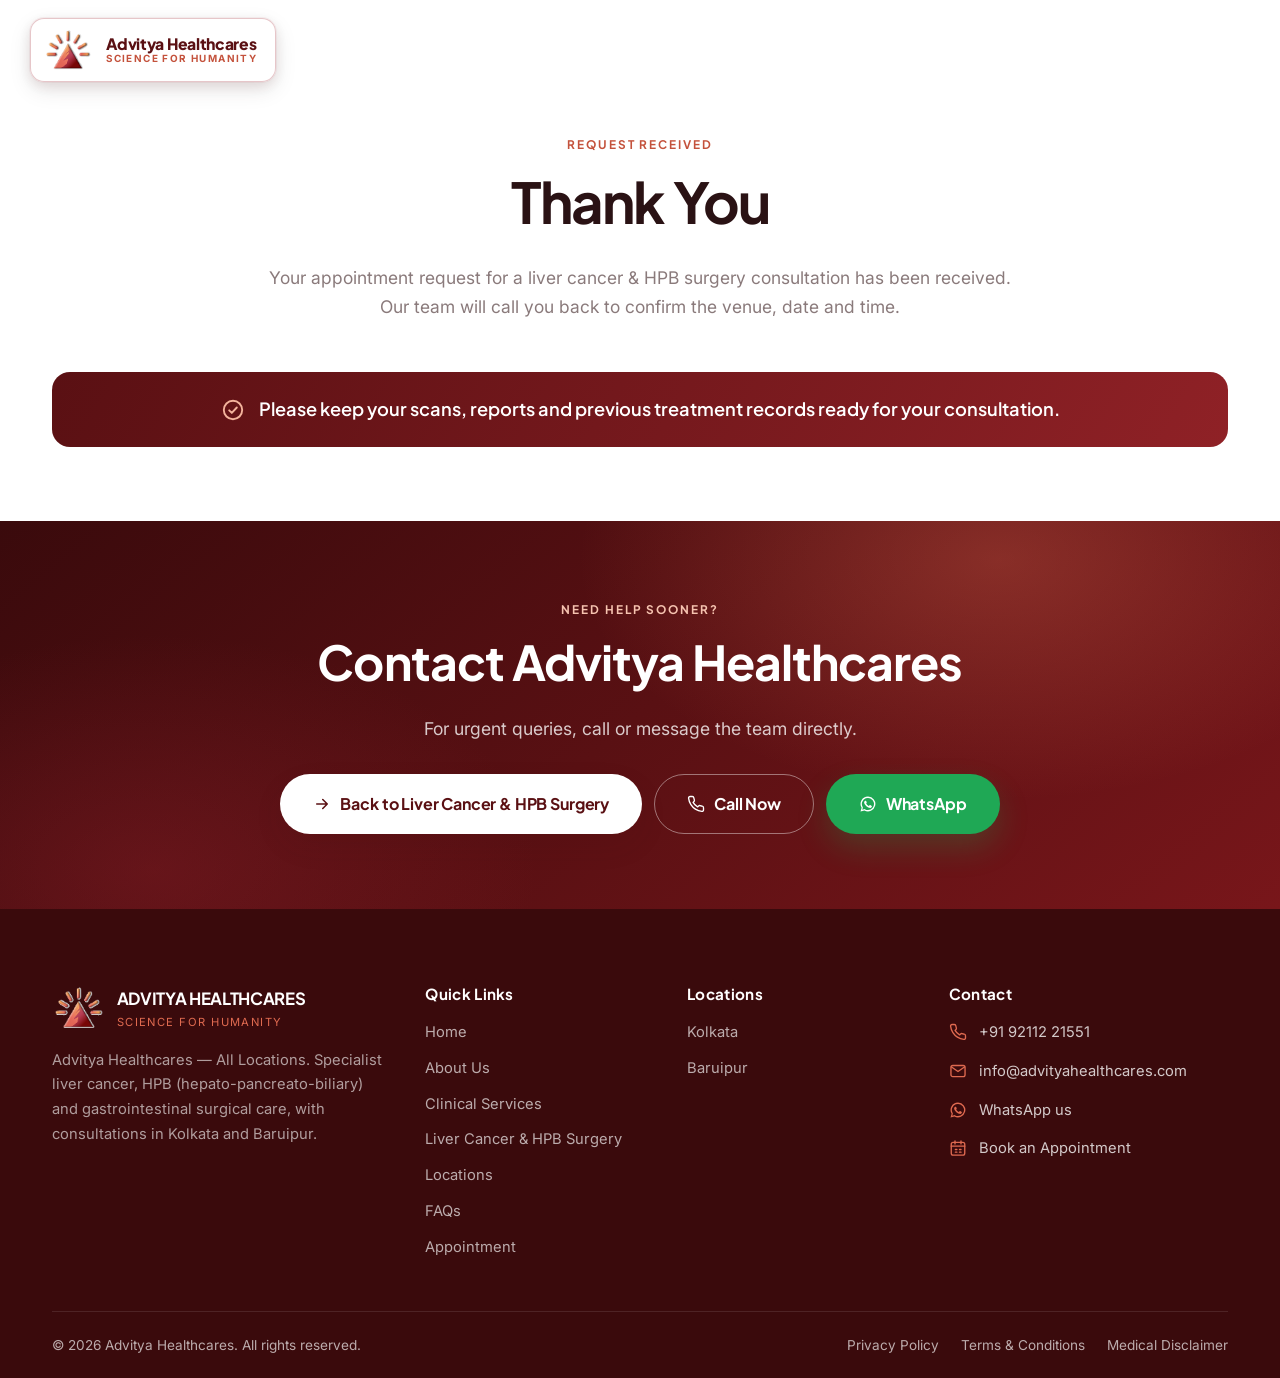
==== thank-you.html @ e909a26a "first commit" ====
<!DOCTYPE html>
<html lang="en">
<head>
<meta charset="utf-8">
<meta name="viewport" content="width=device-width, initial-scale=1, viewport-fit=cover">
<title>Thank You | Liver Cancer &amp; HPB Surgery | Advitya Healthcares</title>
<meta name="description" content="Your appointment request for liver cancer and HPB surgery consultation at Advitya Healthcares has been received. Our team will call back to confirm the venue and time.">
<meta name="robots" content="noindex, follow">
<meta name="theme-color" content="#5A1013">
<link rel="icon" href="images/advitya_logo_nav.png" type="image/png">

<link rel="preconnect" href="https://fonts.googleapis.com">
<link rel="preconnect" href="https://fonts.gstatic.com" crossorigin>
<link href="https://fonts.googleapis.com/css2?family=Inter:wght@400;500;600;700&family=Plus+Jakarta+Sans:wght@600;700;800&display=swap" rel="stylesheet">
<link rel="stylesheet" href="css/style.css">
<script>document.documentElement.className+=" js";</script>
</head>

<body id="top">

<!-- ============ SVG icon sprite ============ -->
<svg width="0" height="0" style="position:absolute" aria-hidden="true" focusable="false">
  <defs>
    <symbol id="i-phone" viewBox="0 0 24 24" fill="none" stroke="currentColor" stroke-width="1.8" stroke-linecap="round" stroke-linejoin="round"><path d="M22 16.9v3a2 2 0 0 1-2.2 2 19.8 19.8 0 0 1-8.6-3.1 19.5 19.5 0 0 1-6-6A19.8 19.8 0 0 1 2.1 4.2 2 2 0 0 1 4.1 2h3a2 2 0 0 1 2 1.7c.1 1 .4 1.9.7 2.8a2 2 0 0 1-.5 2.1L8.1 9.9a16 16 0 0 0 6 6l1.3-1.2a2 2 0 0 1 2.1-.5c.9.3 1.8.6 2.8.7a2 2 0 0 1 1.7 2Z"/></symbol>
    <symbol id="i-calendar" viewBox="0 0 24 24" fill="none" stroke="currentColor" stroke-width="1.8" stroke-linecap="round" stroke-linejoin="round"><rect x="3" y="4.5" width="18" height="17" rx="2.5"/><path d="M3 9.5h18M8 2.5v4M16 2.5v4M8.5 14h2M14 14h2M8.5 17.5h2M14 17.5h2"/></symbol>
    <symbol id="i-wa" viewBox="0 0 24 24" fill="currentColor"><path d="M12 2a9.9 9.9 0 0 0-8.5 15L2 22l5.2-1.4A9.9 9.9 0 1 0 12 2Zm0 18.1a8.1 8.1 0 0 1-4.2-1.2l-.3-.2-3.1.8.8-3-.2-.3A8.1 8.1 0 1 1 12 20.1Zm4.6-5.9c-.3-.1-1.5-.8-1.7-.9s-.4-.1-.6.1-.7.9-.8 1-.3.2-.5.1a6.6 6.6 0 0 1-3.3-2.9c-.2-.4.2-.4.6-1.2a.5.5 0 0 0 0-.5c0-.1-.6-1.4-.8-1.9s-.4-.4-.6-.4h-.5a1 1 0 0 0-.7.3 2.9 2.9 0 0 0-.9 2.2 5.1 5.1 0 0 0 1.1 2.7 11.5 11.5 0 0 0 4.4 3.9c1.6.6 2.2.7 3 .6a2.6 2.6 0 0 0 1.7-1.2 2.1 2.1 0 0 0 .1-1.2c0-.1-.2-.2-.5-.3Z"/></symbol>
    <symbol id="i-check" viewBox="0 0 24 24" fill="none" stroke="currentColor" stroke-width="1.9" stroke-linecap="round" stroke-linejoin="round"><circle cx="12" cy="12" r="9.2"/><path d="m8.2 12.3 2.6 2.6 5-5.4"/></symbol>
    <symbol id="i-mail" viewBox="0 0 24 24" fill="none" stroke="currentColor" stroke-width="1.8" stroke-linecap="round" stroke-linejoin="round"><rect x="2.6" y="4.6" width="18.8" height="14.8" rx="2.5"/><path d="m3.4 6.6 8.6 6 8.6-6"/></symbol>
    <symbol id="i-chevron" viewBox="0 0 24 24" fill="none" stroke="currentColor" stroke-width="2.2" stroke-linecap="round" stroke-linejoin="round"><path d="m6 9.5 6 6 6-6"/></symbol>
    <symbol id="i-arrow" viewBox="0 0 24 24" fill="none" stroke="currentColor" stroke-width="2.1" stroke-linecap="round" stroke-linejoin="round"><path d="M5 12h14M13 6l6 6-6 6"/></symbol>
    <symbol id="i-menu" viewBox="0 0 24 24" fill="none" stroke="currentColor" stroke-width="2" stroke-linecap="round" stroke-linejoin="round"><path d="M4 7h16M4 12h16M4 17h16"/></symbol>
    <symbol id="i-close" viewBox="0 0 24 24" fill="none" stroke="currentColor" stroke-width="2.2" stroke-linecap="round" stroke-linejoin="round"><path d="m6 6 12 12M18 6 6 18"/></symbol>
    <symbol id="i-liver-sm" viewBox="0 0 24 24" fill="none" stroke="currentColor" stroke-width="1.7" stroke-linecap="round" stroke-linejoin="round"><path d="M3.5 10.2c0-3 2.4-5.2 6-5.2h7.4c2.2 0 3.6 1.3 3.6 3s-1.3 3-3.3 3.8l-3.6 1.5c-2.4 1-3.4 3.6-5.9 4.4-1.6.5-3-.4-3.4-2Z"/><path d="M11 5v4.4"/><path d="M14.5 12.5c1.3.9 1.8 2.4 1.4 3.9"/></symbol>
    <symbol id="i-scalpel" viewBox="0 0 24 24" fill="none" stroke="currentColor" stroke-width="1.7" stroke-linecap="round" stroke-linejoin="round"><path d="M14.5 3.2 21 9.7l-8.4 2 2-8.5ZM12.6 11.7 3.4 20.9"/></symbol>
    <symbol id="i-leaf" viewBox="0 0 24 24" fill="none" stroke="currentColor" stroke-width="1.7" stroke-linecap="round" stroke-linejoin="round"><path d="M4 20c0-8 5.6-13.4 16-14-.6 10.4-6 16-14 16Z"/><path d="M4.5 19.5 12 12"/></symbol>
  </defs>
</svg>

<a class="sr-only" href="#main">Skip to main content</a>

<a class="brandmark" id="brandmark" href="index.html" aria-label="Advitya Healthcares - Liver Cancer &amp; HPB Surgery">
  <img src="images/advitya_logo_mark.png" alt="Advitya Healthcares logo" width="147" height="126">
  <span class="brandmark__text"><b>Advitya Healthcares</b><small>Science for Humanity</small></span>
</a>

<div class="mtools" id="mtools">
  <button class="burger" type="button" id="burger" aria-label="Open menu" aria-expanded="false" aria-controls="drawer">
    <svg><use href="#i-menu"/></svg>
  </button>
</div>

<div class="scrim" id="scrim" hidden></div>

<aside class="drawer" id="drawer" aria-label="Menu" aria-hidden="true">
  <div class="drawer__head">
    <b>Liver Cancer &amp; HPB Surgery</b>
    <button class="drawer__close" type="button" id="drawer-close" aria-label="Close menu"><svg><use href="#i-close"/></svg></button>
  </div>

  <nav class="drawer__links" aria-label="Mobile">
    <a href="index.html#top">Overview</a>
    <a href="index.html#about">About Liver Cancer &amp; HPB Surgery</a>
    <a href="index.html#what-is-liver-cancer">What Is Liver Cancer?</a>
    <a href="index.html#symptoms">Liver Cancer Symptoms</a>

    <div class="acc">
      <button class="acc__btn" type="button" aria-expanded="false" aria-controls="acc-conditions">
        <span><svg aria-hidden="true"><use href="#i-liver-sm"/></svg>Liver Cancer</span>
        <svg class="acc__chev" aria-hidden="true"><use href="#i-chevron"/></svg>
      </button>
      <div class="acc__panel" id="acc-conditions" hidden>
        <a href="index.html#types">Types of Liver Cancer</a>
        <a href="index.html#type-hcc">Hepatocellular Carcinoma</a>
        <a href="index.html#type-icc">Intrahepatic Cholangiocarcinoma</a>
        <a href="index.html#type-metastatic">Secondary / Metastatic Liver Tumours</a>
      </div>
    </div>

    <div class="acc">
      <button class="acc__btn" type="button" aria-expanded="false" aria-controls="acc-treatments">
        <span><svg aria-hidden="true"><use href="#i-scalpel"/></svg>Treatments</span>
        <svg class="acc__chev" aria-hidden="true"><use href="#i-chevron"/></svg>
      </button>
      <div class="acc__panel" id="acc-treatments" hidden>
        <a href="index.html#treatment">Liver Cancer Treatment</a>
        <a href="index.html#surgery">Liver Surgery (Hepatectomy)</a>
        <a href="index.html#hpb">HPB Surgery</a>
      </div>
    </div>

    <div class="acc">
      <button class="acc__btn" type="button" aria-expanded="false" aria-controls="acc-recovery">
        <span><svg aria-hidden="true"><use href="#i-leaf"/></svg>Recovery &amp; Aftercare</span>
        <svg class="acc__chev" aria-hidden="true"><use href="#i-chevron"/></svg>
      </button>
      <div class="acc__panel" id="acc-recovery" hidden>
        <a href="index.html#journey">Treatment Journey</a>
        <a href="index.html#faqs">Frequently Asked Questions</a>
      </div>
    </div>

    <a href="index.html#why">Why Advitya Healthcares</a>
    <a href="index.html#locations">Locations</a>
    <a href="index.html#book">Book an Appointment</a>
  </nav>
</aside>

<main id="main">

<section class="section" aria-labelledby="thanks-title" style="padding-top:calc(var(--section-y) + 56px)">
  <div class="wrap">
    <div class="sec-head sec-head--center reveal">
      <span class="eyebrow">Request received</span>
      <h1 id="thanks-title">Thank You</h1>
      <p class="sec-sub">Your appointment request for a liver cancer &amp; HPB surgery consultation has been received. Our team will call you back to confirm the venue, date and time.</p>
    </div>

    <div class="decide reveal">
      <svg><use href="#i-check"/></svg>
      <p>Please keep your scans, reports and previous treatment records ready for your consultation.</p>
    </div>
  </div>
</section>

<section class="section final" aria-labelledby="final-title">
  <div class="wrap reveal">
    <span class="eyebrow">Need help sooner?</span>
    <h2 id="final-title">Contact Advitya Healthcares</h2>
    <p>For urgent queries, call or message the team directly.</p>
    <div class="btn-row">
      <a class="btn btn--white btn--lg" href="index.html"><svg><use href="#i-arrow"/></svg>Back to Liver Cancer &amp; HPB Surgery</a>
      <a class="btn btn--outline-light btn--lg" href="tel:+919211221551"><svg><use href="#i-phone"/></svg>Call Now</a>
      <a class="btn btn--wa btn--lg" href="https://wa.me/919211221551?text=Hello%2C%20I%20have%20just%20submitted%20an%20appointment%20request%20for%20liver%20cancer%20%2F%20HPB%20surgery." target="_blank" rel="noopener"><svg><use href="#i-wa"/></svg>WhatsApp</a>
    </div>
  </div>
</section>

</main>

<!-- ============ FOOTER ============ -->
<footer class="footer">
  <div class="wrap">
    <div class="footer__grid">
      <div>
        <div class="footer__brand">
          <img src="images/advitya_logo_mark.png" alt="Advitya Healthcares logo" width="147" height="126" loading="lazy">
          <span><b>Advitya Healthcares</b><span>Science for Humanity</span></span>
        </div>
        <p>Advitya Healthcares &mdash; All Locations. Specialist liver cancer, HPB (hepato-pancreato-biliary) and gastrointestinal surgical care, with consultations in Kolkata and Baruipur.</p>
      </div>

      <div>
        <h4>Quick Links</h4>
        <ul class="footer__links">
          <li><a href="https://www.advityahealthcares.com/">Home</a></li>
          <li><a href="https://www.advityahealthcares.com/about">About Us</a></li>
          <li><a href="https://www.advityahealthcares.com/clinical-services">Clinical Services</a></li>
          <li><a href="index.html">Liver Cancer &amp; HPB Surgery</a></li>
          <li><a href="index.html#locations">Locations</a></li>
          <li><a href="index.html#faqs">FAQs</a></li>
          <li><a href="index.html#book">Appointment</a></li>
        </ul>
      </div>

      <div>
        <h4>Locations</h4>
        <ul class="footer__links">
          <li><a href="index.html#locations">Kolkata</a></li>
          <li><a href="index.html#locations">Baruipur</a></li>
        </ul>
      </div>

      <div>
        <h4>Contact</h4>
        <ul class="footer__contact">
          <li><svg><use href="#i-phone"/></svg><a href="tel:+919211221551">+91 92112 21551</a></li>
          <li><svg><use href="#i-mail"/></svg><a href="mailto:info@advityahealthcares.com">info@advityahealthcares.com</a></li>
          <li><svg><use href="#i-wa"/></svg><a href="https://wa.me/919211221551" target="_blank" rel="noopener">WhatsApp us</a></li>
          <li><svg><use href="#i-calendar"/></svg><a href="index.html#book">Book an Appointment</a></li>
        </ul>
      </div>
    </div>


    <div class="footer__bottom">
      <span>&copy; <span id="year">2026</span> Advitya Healthcares. All rights reserved.</span>
      <nav class="footer__legal" aria-label="Legal">
        <a href="https://www.advityahealthcares.com/">Privacy Policy</a>
        <a href="https://www.advityahealthcares.com/">Terms &amp; Conditions</a>
        <a href="https://www.advityahealthcares.com/">Medical Disclaimer</a>
      </nav>
    </div>
  </div>
</footer>

<!-- ============ STICKY MOBILE CTA ============ -->
<nav class="mobile-cta" aria-label="Quick contact">
  <a class="is-call" href="tel:+919211221551"><svg><use href="#i-phone"/></svg>Call</a>
  <a class="is-wa" href="https://wa.me/919211221551?text=Hello%2C%20I%20would%20like%20to%20enquire%20about%20liver%20cancer%20%2F%20HPB%20surgery." target="_blank" rel="noopener"><svg><use href="#i-wa"/></svg>WhatsApp</a>
  <a class="is-book" href="index.html#book"><svg><use href="#i-calendar"/></svg>Book Appointment</a>
</nav>

<script src="js/main.js" defer></script>
</body>
</html>
---- css/style.css ----
/* ==========================================================================
   Advitya Healthcares — Liver Cancer & HPB Surgery
   Design system + page styles
   ========================================================================== */

/* ---------- 1. Tokens ---------- */
:root{
  --navy-900:#3A0A0C;
  --navy-800:#5A1013;
  --navy-700:#78161A;
  --navy-600:#8F2126;
  --blue-600:#9E2430;
  --blue-500:#C24A44;
  --blue-100:#F7E1DF;
  --blue-050:#FDF5F3;
  --teal-600:#C4523C;
  --teal-500:#DF6A50;
  --teal-100:#FBE6DF;
  --amber-700:#B25E09;
  --amber-050:#FFF7EC;
  --ink:#2A1214;
  --body:#5B4F50;
  --muted:#8A7A7B;
  --line:#EFE3E1;
  --line-soft:#F6EEEC;
  --surface:#FFFFFF;
  --surface-2:#FBF7F6;
  --surface-3:#F5EDEB;

  --radius-xs:10px;
  --radius-sm:14px;
  --radius:18px;
  --radius-lg:24px;
  --radius-xl:32px;

  --shadow-xs:0 1px 2px rgba(58,10,12,.06);
  --shadow-sm:0 4px 14px rgba(58,10,12,.06);
  --shadow:0 12px 30px rgba(58,10,12,.08);
  --shadow-lg:0 26px 60px rgba(58,10,12,.12);
  --shadow-blue:0 14px 30px rgba(158,36,48,.24);

  --font-head:'Plus Jakarta Sans','Segoe UI',system-ui,-apple-system,sans-serif;
  --font-body:'Inter','Segoe UI',system-ui,-apple-system,sans-serif;

  --header-h:0px;
  --wrap:1240px;
  --gutter:clamp(18px,4vw,32px);
  --section-y:clamp(54px,5.8vw,90px);
}

/* ---------- 2. Reset / base ---------- */
*,*::before,*::after{box-sizing:border-box}
html{
  -webkit-text-size-adjust:100%;scroll-behavior:smooth;
  scroll-padding-top:calc(var(--header-h) + 14px);
  width:100%;overflow-x:hidden;
}
body{
  margin:0;
  width:100%;
  font-family:var(--font-body);
  font-size:clamp(1rem,1.05vw,1.0625rem);
  line-height:1.68;
  color:var(--body);
  background:var(--surface);
  -webkit-font-smoothing:antialiased;
  overflow-x:hidden;
}
img,svg{max-width:100%;display:block}
img{height:auto}
iframe,video,embed,object{max-width:100%}
/* grid/flex children must be allowed to shrink below their content width */
.wrap > *,.phero__grid > *,.about-band__grid > *,.grid-2 > *,.grid-3 > *,
.tstrip > *,.split > *,.loc-layout > *,.footer__grid > *{min-width:0}
a{color:inherit;text-decoration:none}
button,input,select,textarea{font:inherit;color:inherit}
h1,h2,h3,h4{font-family:var(--font-head);color:var(--ink);margin:0 0 .5em;line-height:1.16;letter-spacing:-.02em;font-weight:700}
h1{font-size:clamp(2.15rem,4.4vw,3.85rem);letter-spacing:-.032em}
h2{font-size:clamp(1.78rem,3vw,2.7rem)}
h3{font-size:clamp(1.15rem,1.5vw,1.4rem);letter-spacing:-.015em}
p{margin:0 0 1rem}
ul{margin:0;padding:0;list-style:none}
:focus-visible{outline:3px solid var(--blue-500);outline-offset:3px;border-radius:6px}
::selection{background:var(--blue-100);color:var(--navy-800)}
.sr-only{position:absolute;width:1px;height:1px;padding:0;margin:-1px;overflow:hidden;clip:rect(0 0 0 0);white-space:nowrap;border:0}

/* ---------- 3. Layout primitives ---------- */
.wrap{width:100%;max-width:var(--wrap);margin-inline:auto;padding-inline:var(--gutter)}
.section{padding-block:var(--section-y)}
.section--tint{background:var(--surface-2)}
.section--soft{background:linear-gradient(180deg,#FFF 0%,var(--surface-2) 100%)}
.sec-head{max-width:760px;margin-bottom:clamp(30px,4vw,52px)}
.sec-head--center{margin-inline:auto;text-align:center}
.eyebrow{
  display:inline-flex;align-items:center;gap:8px;
  font-family:var(--font-head);font-size:.74rem;font-weight:700;
  letter-spacing:.16em;text-transform:uppercase;color:var(--teal-600);
  margin-bottom:14px;
}
.eyebrow::before{content:"";width:22px;height:2px;background:linear-gradient(90deg,var(--teal-500),var(--blue-500));border-radius:2px}
.sec-head--center .eyebrow::before{display:none}
.sec-sub{font-size:clamp(1rem,1.5vw,1.09rem);color:var(--muted);margin:0}
.lead{font-size:clamp(1.02rem,1.6vw,1.14rem);color:var(--body)}

/* ---------- 4. Buttons ---------- */
.btn{
  --btn-bg:var(--blue-600);--btn-fg:#fff;
  display:inline-flex;align-items:center;justify-content:center;gap:9px;
  font-family:var(--font-head);font-weight:700;font-size:.95rem;letter-spacing:-.01em;
  padding:14px 26px;border-radius:999px;border:1.5px solid transparent;
  background:var(--btn-bg);color:var(--btn-fg);cursor:pointer;
  transition:transform .22s cubic-bezier(.2,.7,.3,1),box-shadow .22s,background .22s,color .22s,border-color .22s;
  white-space:nowrap;
}
.btn svg{width:18px;height:18px;flex:none}
.btn:hover{transform:translateY(-2px)}
.btn:active{transform:translateY(0)}
.btn--primary{background:linear-gradient(135deg,var(--blue-600),var(--navy-700));box-shadow:var(--shadow-blue)}
.btn--primary:hover{box-shadow:0 18px 38px rgba(158,36,48,.32)}
.btn--ghost{background:#fff;color:var(--navy-800);border-color:var(--line);box-shadow:var(--shadow-xs)}
.btn--ghost:hover{border-color:var(--blue-500);color:var(--blue-600);box-shadow:var(--shadow-sm)}
.btn--teal{background:linear-gradient(135deg,var(--teal-500),var(--teal-600));box-shadow:0 14px 30px rgba(196,82,60,.26)}
.btn--wa{background:#1FA855;box-shadow:0 14px 30px rgba(31,168,85,.24)}
.btn--outline-light{background:transparent;color:#fff;border-color:rgba(255,255,255,.42)}
.btn--outline-light:hover{background:rgba(255,255,255,.12);border-color:#fff}
.btn--white{background:#fff;color:var(--navy-800);box-shadow:var(--shadow)}
.btn--sm{padding:11px 20px;font-size:.875rem}
.btn--lg{padding:16px 32px;font-size:1rem}
.btn--block{width:100%}
.btn-row{display:flex;flex-wrap:wrap;gap:12px}

/* ---------- 6b. Specialist profile band + booking widget ---------- */
.phero{
  position:relative;color:#fff;
  padding-top:clamp(92px,7.5vw,108px);
  padding-bottom:34px;
  background:linear-gradient(103deg,#480D10 0%,#6A1418 32%,#8A2320 58%,#5A1013 80%,#360A0C 100%);
}
.phero::before{
  content:"";position:absolute;inset:0;pointer-events:none;opacity:.55;
  background:repeating-radial-gradient(circle at 74% 8%,rgba(255,255,255,.16) 0 1px,transparent 1px 30px);
  -webkit-mask-image:radial-gradient(60% 90% at 78% 10%,#000,transparent 72%);
  mask-image:radial-gradient(60% 90% at 78% 10%,#000,transparent 72%);
}
.phero::after{
  content:"";position:absolute;inset:0;pointer-events:none;opacity:.4;
  background:repeating-radial-gradient(circle at 18% 118%,rgba(255,255,255,.12) 0 1px,transparent 1px 38px);
  -webkit-mask-image:radial-gradient(55% 80% at 22% 110%,#000,transparent 70%);
  mask-image:radial-gradient(55% 80% at 22% 110%,#000,transparent 70%);
}
.phero .wrap{max-width:1700px}
.phero__grid{position:relative;z-index:2;display:grid;grid-template-columns:300px minmax(0,1fr) 500px;gap:44px;align-items:start}

.phero__photo{width:300px;height:424px;border-radius:12px;overflow:hidden;background:#6E1418;box-shadow:0 16px 34px rgba(30,6,8,.32)}
.phero__photo img{width:100%;height:100%;object-fit:cover;object-position:50% 50%}

.phero__reg{font-size:.83rem;color:rgba(255,255,255,.78);margin:0 0 10px;letter-spacing:.01em}
.phero__nameline{display:flex;align-items:center;gap:16px;margin-bottom:14px}
.phero h1{color:#fff;font-size:clamp(1.9rem,2.5vw,2.2rem);font-weight:700;margin:0;letter-spacing:-.02em}
.phero__share{
  width:30px;height:30px;flex:none;border:0;background:none;cursor:pointer;color:rgba(255,255,255,.9);
  display:grid;place-items:center;border-radius:50%;transition:background .2s;
}
.phero__share:hover{background:rgba(255,255,255,.14)}
.phero__share svg{width:19px;height:19px}
.facts{display:grid;gap:9px;margin:0 0 18px;max-width:760px}
.facts li{font-size:.95rem;color:rgba(255,255,255,.94);line-height:1.5}
.facts b{font-weight:600}
.phero__rule{height:1px;background:rgba(255,255,255,.28);max-width:920px;margin:0}
.phero__line{display:flex;align-items:center;gap:12px;padding:13px 0;font-size:.93rem;color:#fff;margin:0}
.phero__line > svg{width:17px;height:17px;color:#fff;opacity:.9;flex:none}
.phero__line span{display:inline-flex;align-items:center;gap:9px}
.phero__line span::before{content:"";width:5px;height:5px;border-radius:50%;background:#fff;opacity:.85}
.phero__pill{
  display:inline-flex;align-items:center;gap:12px;margin-top:16px;padding:0;
  font-family:var(--font-body);font-weight:500;font-size:.98rem;color:#fff;
}
.phero__pill i{
  width:34px;height:34px;border-radius:50%;border:1.5px solid rgba(255,255,255,.85);
  display:grid;place-items:center;flex:none;transition:background .2s;
}
.phero__pill i svg{width:16px;height:16px;color:#fff}
.phero__pill:hover i{background:rgba(255,255,255,.18)}

/* booking widget */
.widget{
  position:absolute;top:0;right:0;width:500px;z-index:3;
  background:#fff;border:1px solid #EFE1DF;border-radius:8px;
  box-shadow:0 18px 44px rgba(30,6,8,.22);overflow:hidden;
}
.widget__head{padding:19px 26px;background:#FBF5F4;border-bottom:1px solid #EFE1DF}
.widget__head h2{margin:0;font-size:1.14rem;font-weight:700;color:var(--ink);letter-spacing:-.01em}
.widget__body{padding:20px 26px 22px}
.widget__label{display:block;font-family:var(--font-head);font-weight:700;font-size:1rem;color:var(--ink);margin:0 0 12px}
.radios{display:grid;gap:12px;margin-bottom:20px}
.radio{display:flex;gap:11px;align-items:flex-start;cursor:pointer;font-size:.94rem;color:var(--body)}
.radio input{
  appearance:none;-webkit-appearance:none;width:17px;height:17px;border-radius:50%;flex:none;margin:2px 0 0;
  border:1.6px solid #D3BDBB;background:#fff;transition:border-color .2s,box-shadow .2s;
}
.radio input:checked{border-color:var(--blue-600);box-shadow:inset 0 0 0 3.5px var(--blue-600)}
.radio input:focus-visible{outline:3px solid var(--blue-500);outline-offset:2px}
.radio span{line-height:1.45}
.radio span b{display:block;font-family:var(--font-body);font-weight:600;color:var(--navy-800);font-size:.94rem}
.radio span small{color:var(--muted);font-size:.81rem}
.radio input:checked ~ span b{color:var(--blue-600)}

.picker{display:flex;align-items:center;gap:6px;margin-bottom:20px}
.picker__btn{
  width:26px;height:40px;flex:none;border:0;background:none;cursor:pointer;color:#A5908F;
  display:grid;place-items:center;transition:color .2s;
}
.picker__btn:hover:not(:disabled){color:var(--blue-600)}
.picker__btn:disabled{opacity:.35;cursor:default}
.picker__btn svg{width:17px;height:17px}
.picker__btn--prev svg{transform:rotate(180deg)}
.picker__track{display:flex;gap:9px;overflow-x:auto;scroll-behavior:smooth;scrollbar-width:none;padding:2px 0}
.picker__track::-webkit-scrollbar{display:none}
.slot{
  flex:none;width:66px;border:1px solid #EFE1DF;background:#fff;border-radius:8px;
  padding:9px 4px;cursor:pointer;text-align:center;font-family:var(--font-body);
  transition:border-color .2s,background .2s,color .2s;
}
.slot:hover{border-color:var(--blue-500)}
.slot small{display:block;font-size:.78rem;font-weight:500;color:#93807F;line-height:1.3}
.slot b{display:block;font-size:1.06rem;font-weight:700;color:var(--ink);line-height:1.3}
.slot[aria-pressed="true"]{background:#9E2430;border-color:#9E2430}
.slot[aria-pressed="true"] small{color:rgba(255,255,255,.86)}
.slot[aria-pressed="true"] b{color:#fff}
.slot--time{width:70px;padding:8px 4px}
.slot--time b{font-size:.98rem}
.slot--time small{font-size:.8rem}
.widget__note{margin:0;font-size:.74rem;color:#A5908F;line-height:1.5}
.widget__actions{display:grid;grid-template-columns:1fr 1fr}
.widget__actions a,.widget__actions button{
  display:flex;align-items:center;justify-content:center;gap:9px;padding:17px 12px;border:0;cursor:pointer;
  font-family:var(--font-head);font-weight:700;font-size:.98rem;transition:filter .2s,background .2s,color .2s;
}
.widget__actions svg{width:17px;height:17px}
.widget__book{background:linear-gradient(135deg,#DF6A50,#9E2430);color:#fff}
.widget__book:hover{filter:brightness(1.05)}
.widget__book svg{width:15px;height:15px}
.widget__call{background:#fff;color:var(--navy-700);border-left:1px solid #EFE1DF}
.widget__call:hover{color:var(--blue-600);background:#FDF5F3}

/* about band under the profile band, clear of the overlapping widget */
.about-band{padding-block:clamp(40px,4.4vw,62px) clamp(40px,4.6vw,66px)}
.about-band .wrap{max-width:1700px}
.about-band__grid{display:grid;grid-template-columns:minmax(0,1fr) 546px;gap:46px;align-items:start}
.about h2{font-family:var(--font-head);font-size:clamp(1.6rem,2.4vw,2.1rem);font-weight:400;color:var(--ink);margin:0 0 24px;letter-spacing:-.01em}
.about h2 em{font-style:italic;font-weight:800}
.about p{color:var(--body);font-size:1rem;line-height:1.72;max-width:74ch}
.about a.inline{color:var(--blue-600);text-decoration:underline;text-underline-offset:3px;text-decoration-thickness:1px}
.about__more{max-height:0;overflow:hidden;transition:max-height .4s ease}
.about__more.is-open{max-height:1400px}
.about__actions{display:flex;flex-wrap:wrap;align-items:center;gap:22px;margin-top:22px}
.about__toggle{
  border:0;background:none;cursor:pointer;display:inline-flex;align-items:center;gap:8px;
  font-family:var(--font-head);font-weight:700;font-size:.98rem;color:var(--blue-600);padding:0;
}
.about__toggle svg{width:15px;height:15px;transform:rotate(0);transition:transform .3s}
.about__toggle[aria-expanded="true"] svg{transform:rotate(180deg)}
.about__ask{
  display:inline-flex;align-items:center;gap:10px;background:var(--navy-700);color:#fff;
  border-radius:999px;padding:15px 28px;font-family:var(--font-head);font-weight:700;font-size:.98rem;
  transition:background .22s,transform .22s;
}
.about__ask:hover{background:var(--navy-800);transform:translateY(-2px)}
.about__ask svg{width:15px;height:15px}

/* ---------- 7. Trust bar ---------- */
.trustbar__grid{display:grid;grid-template-columns:repeat(4,1fr);gap:clamp(14px,1.6vw,22px)}
.tcard{
  background:#fff;border:1px solid var(--line);border-radius:var(--radius-lg);
  padding:clamp(20px,2.2vw,28px);box-shadow:var(--shadow);
  transition:transform .28s cubic-bezier(.2,.7,.3,1),box-shadow .28s,border-color .28s;
}
.tcard:hover{transform:translateY(-5px);box-shadow:var(--shadow-lg);border-color:var(--blue-100)}
.tcard h3{margin-bottom:.35em;font-size:1.02rem}
.tcard p{margin:0;font-size:.92rem;color:var(--muted);line-height:1.6}
.icon-tile{
  width:50px;height:50px;border-radius:15px;display:grid;place-items:center;margin-bottom:16px;
  background:linear-gradient(140deg,var(--blue-100),var(--teal-100));color:var(--blue-600);
}
.icon-tile svg{width:24px;height:24px}
.icon-tile--teal{background:linear-gradient(140deg,var(--teal-100),#FBEDE4);color:var(--teal-600)}

/* ---------- 7b. Profile band + appointment card (Apollo-style) ---------- */
.profile-band{padding-block:clamp(30px,4vw,56px) clamp(48px,6vw,86px);background:linear-gradient(180deg,#FEF9F8 0%,var(--surface-2) 100%)}
.profile{display:grid;grid-template-columns:1.22fr .88fr;gap:clamp(20px,2.4vw,30px);align-items:start}
.pcard{
  background:#fff;border:1px solid var(--line);border-radius:var(--radius-lg);
  padding:clamp(24px,2.8vw,34px);box-shadow:var(--shadow-sm);
}
.pcard__head{padding-bottom:20px;border-bottom:1px solid var(--line-soft);margin-bottom:24px}
.pcard h2{font-size:clamp(1.42rem,2.2vw,1.86rem);margin-bottom:.25em}
.pcard__org{font-family:var(--font-head);font-weight:700;color:var(--blue-600);font-size:1.02rem;margin:0 0 4px}
.pcard__sub{margin:0;color:var(--muted);font-size:.96rem}
.pmeta{display:grid;grid-template-columns:repeat(2,1fr);gap:clamp(16px,1.8vw,22px)}
.pmeta__item{display:flex;gap:14px;align-items:flex-start;padding-left:16px;border-left:3px solid var(--teal-100)}
.pmeta__item:hover{border-left-color:var(--teal-500)}
.pmeta__item svg{width:20px;height:20px;color:var(--blue-600);flex:none;margin-top:4px}
.pmeta__label{display:block;font-family:var(--font-head);font-size:.7rem;font-weight:800;letter-spacing:.14em;text-transform:uppercase;color:var(--muted)}
.pmeta__value{font-family:var(--font-head);font-weight:700;color:var(--navy-800);font-size:.98rem;line-height:1.42}
.pchips{display:flex;flex-wrap:wrap;gap:8px;margin-top:24px;padding-top:22px;border-top:1px solid var(--line-soft)}
.pchips__label{width:100%;font-family:var(--font-head);font-size:.7rem;font-weight:800;letter-spacing:.14em;text-transform:uppercase;color:var(--muted);margin-bottom:2px}
.pnote{display:flex;gap:12px;align-items:flex-start;margin-top:24px;padding-top:20px;border-top:1px solid var(--line-soft);font-size:.9rem;color:var(--muted)}
.pnote svg{width:18px;height:18px;color:var(--blue-600);flex:none;margin-top:3px}

.bookcard{
  position:sticky;top:calc(var(--header-h) + 18px);
  background:#fff;border:1px solid var(--line);border-radius:var(--radius-lg);
  box-shadow:var(--shadow-lg);overflow:hidden;
}
.bookcard__head{
  padding:clamp(20px,2.2vw,26px);color:rgba(255,255,255,.82);
  background:radial-gradient(380px 240px at 12% 0%,rgba(223,106,80,.42),transparent 60%),linear-gradient(145deg,#05192C 0%,var(--navy-800) 55%,#0B3358 100%);
  border-bottom:3px solid var(--teal-500);
}
.bookcard__head h2{color:#fff;font-size:clamp(1.24rem,1.9vw,1.5rem);margin-bottom:.3em}
.bookcard__head p{margin:0;font-size:.92rem;color:rgba(255,255,255,.76)}
.bookcard__body{padding:clamp(20px,2.2vw,26px)}
.bookcard .form-grid{gap:14px}
.bookcard .form-actions{margin-top:18px;gap:10px}
.bookcard .btn{width:100%}
.bookcard__alt{display:grid;grid-template-columns:1fr 1fr;gap:10px}
.bookcard__alt .btn{padding:12px 16px;font-size:.88rem}

.bookcard--static{position:static;box-shadow:var(--shadow)}
.bookcard__head h3{color:#fff;font-size:clamp(1.2rem,1.8vw,1.42rem);margin-bottom:.3em}
.pcard__head h3{font-size:clamp(1.24rem,1.9vw,1.5rem);margin-bottom:.25em}

/* ---------- 13b. Patient experience strip ---------- */
.tstrip{display:grid;grid-template-columns:repeat(4,1fr);gap:clamp(14px,1.8vw,22px)}
.tstrip__item{
  background:#fff;border:1px solid var(--line);border-radius:var(--radius);
  padding:clamp(20px,2.2vw,28px);border-top:3px solid var(--teal-500);
  transition:transform .28s cubic-bezier(.2,.7,.3,1),box-shadow .28s;
}
.tstrip__item:hover{transform:translateY(-4px);box-shadow:var(--shadow)}
.tstrip__item h3{font-size:1.06rem;margin-bottom:.35em}
.tstrip__item p{margin:0;font-size:.92rem;color:var(--muted)}

/* ---------- 8. Symptom cards ---------- */
.grid-3{display:grid;grid-template-columns:repeat(3,1fr);gap:clamp(16px,2vw,24px)}
.grid-2{display:grid;grid-template-columns:repeat(2,1fr);gap:clamp(18px,2.4vw,28px)}
.scard{
  position:relative;background:#fff;border:1px solid var(--line);border-radius:var(--radius-lg);
  padding:clamp(22px,2.4vw,30px);overflow:hidden;
  transition:transform .28s cubic-bezier(.2,.7,.3,1),box-shadow .28s,border-color .28s;
}
.scard::before{
  content:"";position:absolute;left:0;top:0;bottom:0;width:3px;border-radius:3px;
  background:linear-gradient(180deg,var(--blue-500),var(--teal-500));
  transform:scaleY(0);transform-origin:top;transition:transform .3s ease;
}
.scard:hover{transform:translateY(-5px);box-shadow:var(--shadow);border-color:var(--blue-100)}
.scard:hover::before{transform:scaleY(1)}
.scard h3{margin-bottom:.4em}
.scard p{margin:0;font-size:.94rem;color:var(--muted)}

.alert{
  display:flex;gap:20px;align-items:flex-start;margin-top:clamp(20px,2.6vw,30px);
  background:var(--amber-050);border:1px solid #F6DFC0;border-left:5px solid var(--amber-700);
  border-radius:var(--radius);padding:clamp(20px,2.4vw,28px);
}
.alert__icon{width:46px;height:46px;border-radius:14px;background:#fff;display:grid;place-items:center;color:var(--amber-700);flex:none;box-shadow:var(--shadow-xs)}
.alert__icon svg{width:24px;height:24px}
.alert h3{color:#8A4708;margin-bottom:.3em}
.alert p{margin:0 0 14px;color:#7A4B18;font-size:.96rem}
.alert .btn{--btn-bg:var(--amber-700)}

/* ---------- 9. Types of hernia ---------- */
.type-card{
  display:flex;flex-direction:column;background:#fff;border:1px solid var(--line);
  border-radius:var(--radius-lg);padding:clamp(22px,2.4vw,28px);height:100%;
  transition:transform .28s cubic-bezier(.2,.7,.3,1),box-shadow .28s,border-color .28s;
}
.type-card:hover{transform:translateY(-6px);box-shadow:var(--shadow-lg);border-color:transparent}
.type-card__art{
  width:88px;height:88px;border-radius:22px;margin-bottom:18px;display:grid;place-items:center;
  background:linear-gradient(140deg,var(--blue-050),var(--teal-100));
}
.type-card__art svg{width:auto;height:64px}
.type-card p{font-size:.93rem;color:var(--muted);margin-bottom:18px}
.type-card__link{
  margin-top:auto;display:inline-flex;align-items:center;gap:7px;
  font-family:var(--font-head);font-weight:700;font-size:.87rem;color:var(--blue-600);
}
.type-card__link svg{width:15px;height:15px;transition:transform .25s}
.type-card:hover .type-card__link svg{transform:translateX(4px)}
.type-note{margin-top:26px;text-align:center;font-size:.92rem;color:var(--muted)}

/* ---------- 10. What is a hernia ---------- */
.split{display:grid;grid-template-columns:.95fr 1.05fr;gap:clamp(30px,5vw,64px);align-items:center}
.anatomy{
  margin:0;background:linear-gradient(160deg,#F4F9FF,#E9F6F4);border:1px solid var(--line);
  border-radius:var(--radius-xl);padding:clamp(20px,3vw,34px);box-shadow:var(--shadow-sm);
}
.anatomy figcaption{margin-top:14px;font-size:.82rem;color:var(--muted);text-align:center}
.note{
  display:flex;gap:14px;align-items:flex-start;margin-top:26px;background:var(--blue-050);
  border:1px solid var(--blue-100);border-radius:var(--radius);padding:18px 20px;
}
.note svg{width:20px;height:20px;color:var(--blue-600);flex:none;margin-top:2px}
.note p{margin:0;font-size:.9rem;color:var(--navy-700)}
.factlist{display:grid;gap:12px;margin:24px 0 0}
.factlist li{display:flex;gap:12px;align-items:flex-start;font-size:.96rem}
.factlist svg{width:20px;height:20px;color:var(--teal-600);flex:none;margin-top:3px}

/* ---------- 11. Why choose (dark) ---------- */
.why{
  position:relative;color:rgba(255,255,255,.78);overflow:hidden;
  background:
    radial-gradient(760px 420px at 82% 6%,rgba(223,106,80,.28),transparent 62%),
    radial-gradient(680px 420px at 6% 92%,rgba(158,36,48,.30),transparent 62%),
    linear-gradient(150deg,var(--navy-900),var(--navy-800) 60%,#7A1B1C);
}
.why::after{
  content:"";position:absolute;inset:0;opacity:.35;pointer-events:none;
  background-image:linear-gradient(rgba(255,255,255,.05) 1px,transparent 1px),linear-gradient(90deg,rgba(255,255,255,.05) 1px,transparent 1px);
  background-size:64px 64px;
  -webkit-mask-image:radial-gradient(70% 60% at 50% 40%,#000,transparent 78%);
  mask-image:radial-gradient(70% 60% at 50% 40%,#000,transparent 78%);
}
.why > *{position:relative;z-index:1}
.why h2{color:#fff}
.why .eyebrow{color:#F6C3B0}
.why .sec-sub{color:rgba(255,255,255,.72);font-family:var(--font-head);font-weight:600}
.wcard{
  background:rgba(255,255,255,.055);border:1px solid rgba(255,255,255,.13);
  border-radius:var(--radius-lg);padding:clamp(22px,2.4vw,30px);
  transition:transform .3s cubic-bezier(.2,.7,.3,1),background .3s,border-color .3s;
}
.wcard:hover{transform:translateY(-6px);background:rgba(255,255,255,.1);border-color:rgba(223,106,80,.5)}
.wcard h3{color:#fff;margin-bottom:.4em}
.wcard p{margin:0;font-size:.93rem;color:rgba(255,255,255,.72)}
.wcard .icon-tile{background:linear-gradient(140deg,rgba(223,106,80,.28),rgba(194,74,68,.24));color:#F3B39C}
.counters{
  display:grid;grid-template-columns:repeat(4,1fr);gap:18px;margin-top:clamp(30px,4vw,52px);
  padding-top:clamp(28px,3.4vw,42px);border-top:1px solid rgba(255,255,255,.14);
}
.counter b{display:block;font-family:var(--font-head);font-size:clamp(1.9rem,3.6vw,2.7rem);font-weight:800;color:#fff;letter-spacing:-.03em;line-height:1.1}
.counter span{font-size:.86rem;color:rgba(255,255,255,.66)}

/* ---------- 12. Surgical options ---------- */
.ocard{
  position:relative;background:#fff;border:1px solid var(--line);border-radius:var(--radius-xl);
  padding:clamp(26px,3vw,38px);box-shadow:var(--shadow-sm);overflow:hidden;
  transition:transform .3s cubic-bezier(.2,.7,.3,1),box-shadow .3s;
}
.ocard:hover{transform:translateY(-5px);box-shadow:var(--shadow-lg)}
.ocard__top{position:absolute;inset:0 0 auto;height:5px;background:linear-gradient(90deg,var(--blue-600),var(--teal-500))}
.ocard__tag{display:inline-block;font-family:var(--font-head);font-size:.7rem;font-weight:800;letter-spacing:.14em;text-transform:uppercase;color:var(--teal-600);background:var(--teal-100);padding:6px 12px;border-radius:999px;margin-bottom:16px}
.ocard h3{font-size:clamp(1.28rem,2.1vw,1.6rem);margin-bottom:.45em}
.ocard p{font-size:.98rem}
.ocard ul{display:grid;gap:10px;margin-top:18px;padding-top:18px;border-top:1px solid var(--line-soft)}
.ocard li{display:flex;gap:11px;align-items:flex-start;font-size:.92rem;color:var(--muted)}
.ocard li svg{width:18px;height:18px;color:var(--blue-600);flex:none;margin-top:3px}
.decide{
  display:flex;flex-wrap:wrap;align-items:center;justify-content:center;gap:14px;text-align:center;
  margin-top:clamp(20px,2.6vw,30px);background:linear-gradient(120deg,var(--navy-800),var(--navy-600));
  color:#fff;border-radius:var(--radius);padding:22px 28px;
}
.decide svg{width:24px;height:24px;color:#F3B39C;flex:none}
.decide p{margin:0;font-family:var(--font-head);font-weight:600;font-size:clamp(1rem,1.7vw,1.14rem)}

/* ---------- 13. Journey timeline ---------- */
.timeline{position:relative;list-style:none;display:grid;grid-template-columns:repeat(6,1fr);gap:clamp(12px,1.4vw,20px);margin-top:clamp(26px,3vw,40px)}
.timeline::before{
  content:"";position:absolute;left:8%;right:8%;top:30px;height:2px;border-radius:2px;
  background:linear-gradient(90deg,var(--blue-100),var(--blue-500),var(--teal-500));
}
.step{position:relative;text-align:center}
.step__num{
  position:relative;z-index:2;width:60px;height:60px;margin:0 auto 18px;border-radius:50%;
  display:grid;place-items:center;background:#fff;border:2px solid var(--blue-100);
  font-family:var(--font-head);font-weight:800;font-size:1.02rem;color:var(--blue-600);
  box-shadow:var(--shadow-sm);transition:transform .3s,border-color .3s,background .3s,color .3s;
}
.step:hover .step__num{transform:translateY(-4px) scale(1.05);background:linear-gradient(140deg,var(--blue-600),var(--navy-700));color:#fff;border-color:transparent}
.step h3{font-size:1rem;margin-bottom:.3em}
.step p{font-size:.86rem;color:var(--muted);margin:0}

/* ---------- 16. Appointment ---------- */
.appt{display:grid;grid-template-columns:.85fr 1.15fr;border-radius:var(--radius-xl);overflow:hidden;box-shadow:var(--shadow-lg);background:#fff}
.appt__aside{
  position:relative;padding:clamp(28px,3.4vw,46px);color:rgba(255,255,255,.8);overflow:hidden;
  background:radial-gradient(600px 400px at 20% 0%,rgba(223,106,80,.34),transparent 60%),linear-gradient(160deg,var(--navy-900),var(--navy-700));
}
.appt__aside h2{color:#fff;font-size:clamp(1.5rem,2.6vw,2.05rem)}
.appt__aside .eyebrow{color:var(--teal-500)}
.appt__aside p{color:rgba(255,255,255,.74);font-size:.98rem}
.appt__list{display:grid;gap:16px;margin-top:28px;padding-top:26px;border-top:1px solid rgba(255,255,255,.15)}
.appt__list li{display:flex;gap:14px;align-items:flex-start}
.appt__list svg{width:20px;height:20px;color:#F3B39C;flex:none;margin-top:3px}
.appt__list b{display:block;font-family:var(--font-head);color:#fff;font-size:.95rem;font-weight:700}
.appt__list span,.appt__list a{font-size:.9rem;color:rgba(255,255,255,.74)}
.appt__list a:hover{color:#fff}
.appt__form{padding:clamp(26px,3.2vw,44px)}
.form-grid{display:grid;grid-template-columns:1fr 1fr;gap:16px}
.field{display:flex;flex-direction:column;gap:7px}
.field--full{grid-column:1/-1}
.field label{font-family:var(--font-head);font-size:.84rem;font-weight:700;color:var(--navy-800)}
.field label span{color:var(--blue-600)}
.field input,.field select,.field textarea{
  width:100%;padding:13px 15px;border:1.5px solid var(--line);border-radius:var(--radius-xs);
  background:var(--surface-2);font-size:.95rem;transition:border-color .2s,background .2s,box-shadow .2s;
}
.field textarea{resize:vertical;min-height:96px}
.field input:focus,.field select:focus,.field textarea:focus{
  outline:none;border-color:var(--blue-500);background:#fff;box-shadow:0 0 0 4px rgba(194,74,68,.14);
}
.form-actions{display:flex;flex-wrap:wrap;gap:12px;align-items:center;margin-top:22px}
.form-note{font-size:.8rem;color:var(--muted);margin:16px 0 0}
.form-status{margin-top:14px;font-size:.9rem;font-weight:600;color:var(--teal-600);display:none}
.form-status.is-visible{display:block}

/* ---------- 17. FAQ ---------- */
.faq{max-width:900px;margin-inline:auto}
.faq__item h3{margin:0;font-size:inherit}
.faq__item{background:#fff;border:1px solid var(--line);border-radius:var(--radius);margin-bottom:12px;overflow:hidden;transition:box-shadow .25s,border-color .25s}
.faq__item.is-open{box-shadow:var(--shadow);border-color:var(--blue-100)}
.faq__q{
  width:100%;display:flex;align-items:center;justify-content:space-between;gap:18px;text-align:left;
  background:none;border:0;cursor:pointer;padding:20px clamp(18px,2.2vw,26px);
  font-family:var(--font-head);font-weight:700;font-size:clamp(.98rem,1.5vw,1.06rem);color:var(--navy-800);
}
.faq__q:hover{color:var(--blue-600)}
.faq__icon{width:32px;height:32px;border-radius:50%;background:var(--blue-050);color:var(--blue-600);display:grid;place-items:center;flex:none;transition:transform .3s,background .3s,color .3s}
.faq__icon svg{width:16px;height:16px}
.faq__item.is-open .faq__icon{transform:rotate(180deg);background:var(--blue-600);color:#fff}
.faq__a{max-height:0;overflow:hidden;transition:max-height .34s ease}
.faq__a p{margin:0;padding:0 clamp(18px,2.2vw,26px) 22px;font-size:.95rem;color:var(--muted)}

/* ---------- 18. Final CTA ---------- */
.final{
  position:relative;overflow:hidden;text-align:center;color:rgba(255,255,255,.82);
  background:
    radial-gradient(700px 400px at 78% 10%,rgba(223,106,80,.32),transparent 60%),
    radial-gradient(620px 380px at 12% 90%,rgba(158,36,48,.3),transparent 62%),
    linear-gradient(140deg,var(--navy-900),var(--navy-700));
}
.final .eyebrow::before{display:none}
.final .eyebrow{color:#F6C3B0}
.final h2{color:#fff;font-size:clamp(1.9rem,4vw,3rem)}
.final p{max-width:620px;margin:0 auto 30px;font-size:clamp(1rem,1.6vw,1.1rem);color:rgba(255,255,255,.78)}
.final .btn-row{justify-content:center}

/* ---------- 19. Footer ---------- */
.footer{background:var(--navy-900);color:rgba(255,255,255,.66);padding-top:clamp(48px,6vw,76px);font-size:.92rem}
.footer__grid{display:grid;grid-template-columns:1.5fr 1fr 1fr 1.25fr;gap:clamp(24px,3vw,44px)}
.footer h4{font-family:var(--font-head);color:#fff;font-size:.95rem;font-weight:700;letter-spacing:.02em;margin:0 0 18px}
.footer__brand{display:flex;align-items:center;gap:11px;margin-bottom:16px}
.footer__brand img{height:46px;width:auto}
.footer__brand b{font-family:var(--font-head);color:#fff;font-size:1.05rem;display:block;letter-spacing:-.02em}
.footer__brand span{font-size:.7rem;letter-spacing:.13em;text-transform:uppercase;color:var(--teal-500)}
.footer p{color:rgba(255,255,255,.6);max-width:38ch}
.footer__links{display:grid;gap:11px}
.footer__links a{color:rgba(255,255,255,.66);transition:color .2s,padding-left .2s}
.footer__links a:hover{color:#fff;padding-left:4px}
.footer__contact{display:grid;gap:14px}
.footer__contact li{display:flex;gap:12px;align-items:flex-start}
.footer__contact svg{width:18px;height:18px;color:var(--teal-500);flex:none;margin-top:3px}
.footer__contact a{color:rgba(255,255,255,.78)}
.footer__contact a:hover{color:#fff}
.footer__bottom{
  margin-top:clamp(34px,4vw,54px);padding-block:22px;border-top:1px solid rgba(255,255,255,.1);
  display:flex;flex-wrap:wrap;gap:12px 26px;align-items:center;justify-content:space-between;font-size:.85rem;
}
.footer__legal{display:flex;flex-wrap:wrap;gap:8px 22px}
.footer__legal a:hover{color:#fff}
.disclaimer{
  max-width:none;margin-top:22px;padding:16px 18px;border-radius:var(--radius-xs);
  background:rgba(255,255,255,.05);font-size:.8rem;color:rgba(255,255,255,.55);line-height:1.6;
}

/* ---------- 20. Sticky mobile CTA ---------- */
.mobile-cta{
  position:fixed;left:0;right:0;bottom:0;z-index:850;display:none;
  grid-template-columns:repeat(3,1fr);gap:1px;background:var(--line);
  border-top:1px solid var(--line);box-shadow:0 -8px 24px rgba(58,10,12,.1);
  padding-bottom:env(safe-area-inset-bottom);
}
.mobile-cta a{
  display:flex;flex-direction:column;align-items:center;justify-content:center;gap:4px;
  background:#fff;padding:10px 6px;font-family:var(--font-head);font-weight:700;font-size:.74rem;color:var(--navy-800);
}
.mobile-cta a svg{width:19px;height:19px}
.mobile-cta a.is-call svg{color:var(--teal-600)}
.mobile-cta a.is-wa svg{color:#1FA855}
.mobile-cta a.is-book{background:linear-gradient(135deg,var(--blue-600),var(--navy-700));color:#fff}

/* ---------- 21. Scroll reveal ---------- */
.js .reveal{opacity:0;transform:translateY(24px);transition:opacity .6s ease,transform .6s cubic-bezier(.2,.7,.3,1)}
.js .reveal.is-in{opacity:1;transform:none}
@media (prefers-reduced-motion:reduce){
  *,*::before,*::after{animation-duration:.001ms !important;animation-iteration-count:1 !important;transition-duration:.001ms !important;scroll-behavior:auto !important}
  .js .reveal{opacity:1;transform:none}
}

/* ---------- 22. Responsive ---------- */
@media (max-width:1180px){
  .phero__grid{grid-template-columns:180px minmax(0,1fr) 360px}
  .widget{width:360px}
  .about-band__grid{grid-template-columns:minmax(0,1fr) 360px}
}
@media (max-width:1024px){
  .phero__grid{grid-template-columns:170px minmax(0,1fr)}
  .widget{position:static;width:auto;max-width:520px;grid-column:1/-1;margin-top:10px}
  .about-band__grid{grid-template-columns:1fr}
  .about-band{padding-block:clamp(38px,5vw,60px)}
}
@media (max-width:1100px){
  .profile{grid-template-columns:1fr}
  .bookcard{position:static}
  .tstrip{grid-template-columns:repeat(2,1fr)}
}
@media (max-width:1024px){
  .trustbar__grid{grid-template-columns:repeat(2,1fr)}
  .grid-3{grid-template-columns:repeat(2,1fr)}
  .split{grid-template-columns:1fr;gap:34px}
  .timeline{grid-template-columns:repeat(3,1fr);gap:26px 16px}
  .timeline::before{display:none}
  .appt{grid-template-columns:1fr}
  .footer__grid{grid-template-columns:1fr 1fr}
  .counters{grid-template-columns:repeat(2,1fr);gap:26px 18px}
}
@media (max-width:760px){
  body{padding-bottom:66px}
  .phero__grid{grid-template-columns:1fr;gap:20px}
  .phero__photo{max-width:200px;aspect-ratio:3/3.5}
  .widget{max-width:none}
  .phero__rule{max-width:none}
  .mobile-cta{display:grid}
  .trustbar__grid,.grid-3,.grid-2,.tstrip{grid-template-columns:1fr}
  .pmeta{grid-template-columns:1fr}
  .bookcard__alt{grid-template-columns:1fr}
  .timeline{grid-template-columns:1fr;gap:0;text-align:left;padding-left:8px}
  .step{display:grid;grid-template-columns:60px 1fr;gap:0 18px;text-align:left;padding-bottom:26px}
  .step::before{content:"";position:absolute;left:29px;top:66px;bottom:8px;width:2px;background:linear-gradient(180deg,var(--blue-100),var(--teal-100))}
  .step:last-child::before{display:none}
  .step__num{margin:0}
  .step h3{grid-column:2;align-self:center;margin-bottom:.2em}
  .step p{grid-column:2}
  .alert{flex-direction:column;gap:14px}
  .form-grid{grid-template-columns:1fr}
  .footer__grid{grid-template-columns:1fr;gap:32px}
  .footer__bottom{flex-direction:column;align-items:flex-start}
  .decide{flex-direction:column;gap:10px}
  .btn{width:100%}
  .btn-row{flex-direction:column;align-items:stretch}
}
@media (max-width:400px){
  .widget__actions a,.widget__actions button{font-size:.86rem;padding:15px 6px;gap:6px}
  .slot--time{min-width:74px}
  :root{--gutter:16px}
  .mobile-cta a{font-size:.68rem}
}


/* ---------- 23. Profile band responsive ---------- */
@media (max-width:1400px){
  .phero .wrap,.about-band .wrap{max-width:1240px}
  .phero__grid{grid-template-columns:280px minmax(0,1fr) 460px;gap:36px}
  .phero__photo{width:280px;height:396px}
  .widget{width:460px}
  .about-band__grid{grid-template-columns:minmax(0,1fr) 500px;gap:36px}
}
@media (max-width:1180px){
  .phero__grid{grid-template-columns:248px minmax(0,1fr) 404px;gap:24px}
  .phero__photo{width:248px;height:350px}
  .widget{width:404px}
  .widget__head,.widget__body{padding-left:20px;padding-right:20px}
  .about-band__grid{grid-template-columns:minmax(0,1fr) 436px;gap:28px}
}
@media (max-width:1024px){
  .phero{padding-bottom:30px}
  .phero__grid{grid-template-columns:262px minmax(0,1fr);gap:26px}
  .phero__photo{width:262px;height:370px}
  .widget{position:static;width:auto;max-width:560px;grid-column:1/-1;margin-top:20px}
  .about-band__grid{grid-template-columns:1fr}
  .about-band{padding-block:clamp(36px,5vw,56px)}
}
@media (max-width:760px){
  .phero__grid{grid-template-columns:1fr;gap:22px}
  .phero__photo{width:262px;height:370px}
  .phero__rule{max-width:none}
  .widget{max-width:none}
  .about h2{margin-bottom:18px}
  .about__actions{gap:16px}
  .about__ask{width:100%;justify-content:center}
}
@media (max-width:400px){
  .widget__head,.widget__body{padding-left:16px;padding-right:16px}
  .widget__actions a,.widget__actions button{font-size:.88rem;padding:16px 8px;gap:7px}
  .slot{width:60px}
  .slot--time{width:66px}
}

/* ---------- 24. Quick-start modal ---------- */
.modal{
  position:fixed;inset:0;z-index:1000;display:none;
  align-items:center;justify-content:center;padding:22px;
  background:rgba(6,20,34,.55);
  -webkit-backdrop-filter:blur(2px);backdrop-filter:blur(2px);
}
.modal.is-open{display:flex;animation:modal-fade .18s ease}
@keyframes modal-fade{from{opacity:0}to{opacity:1}}
.modal__card{
  position:relative;width:100%;max-width:430px;background:#fff;border-radius:10px;
  padding:34px 34px 28px;box-shadow:0 30px 70px rgba(30,6,8,.4);
  animation:modal-rise .22s cubic-bezier(.2,.7,.3,1);
}
@keyframes modal-rise{from{opacity:0;transform:translateY(14px)}to{opacity:1;transform:none}}
.modal__close{
  position:absolute;top:14px;right:14px;width:36px;height:36px;border:0;background:none;cursor:pointer;
  color:var(--ink);display:grid;place-items:center;border-radius:50%;transition:background .2s;
}
.modal__close:hover{background:var(--surface-2)}
.modal__close svg{width:19px;height:19px}
.modal__card h2{font-size:1.42rem;font-weight:700;color:var(--ink);margin:0 0 14px;letter-spacing:-.01em}
.modal__sub{font-size:.98rem;color:var(--body);margin:0 0 22px}
.modal__sub b{font-weight:600;color:var(--blue-600)}
.modal__field{
  display:flex;align-items:stretch;border:1px solid #E5D2D0;border-radius:8px;overflow:hidden;
  transition:border-color .2s,box-shadow .2s;
}
.modal__field:focus-within{border-color:var(--blue-500);box-shadow:0 0 0 4px rgba(194,74,68,.14)}
.modal__prefix{
  display:flex;align-items:center;padding:0 14px;font-size:1rem;color:var(--ink);
  border-right:1px solid #EFE0DE;background:#fff;
}
.modal__field input{
  flex:1;min-width:0;border:0;outline:none;background:#fff;padding:14px 14px;font-size:1rem;letter-spacing:.02em;
}
.modal__error{display:none;margin:10px 0 0;font-size:.86rem;color:#B24A4A}
.modal__error.is-ok{color:var(--teal-600);font-weight:600}
.modal__error.is-visible{display:block}
.modal__go{
  width:100%;margin-top:24px;border:0;border-radius:999px;cursor:pointer;padding:17px 20px;
  background:linear-gradient(135deg,#DF6A50,#9E2430);color:#fff;font-family:var(--font-head);font-weight:800;
  font-size:1rem;letter-spacing:.06em;text-transform:uppercase;transition:filter .2s,transform .2s;
}
.modal__go:hover{filter:brightness(1.04);transform:translateY(-1px)}
.modal__back{
  display:block;width:100%;margin-top:18px;border:0;background:none;cursor:pointer;text-align:center;
  font-family:var(--font-head);font-weight:700;font-size:.98rem;color:var(--blue-600);
}
.modal__back:hover{text-decoration:underline;text-underline-offset:3px}
/* html is the scrolling element now that it carries overflow-x, so the lock
   has to be applied there as well - body-only would no longer hold. */
body.modal-open{overflow:hidden}
html.modal-open{overflow:hidden}
@media (max-width:420px){
  .modal__card{padding:30px 22px 24px}
  .modal__card h2{font-size:1.28rem}
}

/* ---------- 25. Alternating experience-style timeline ---------- */
.tl-section{background:#FBF6F5;padding-block:clamp(42px,4.8vw,70px)}
.tl-head{display:flex;align-items:center;justify-content:space-between;gap:20px;margin-bottom:clamp(18px,2.4vw,30px)}
.tl-head h2{
  font-family:var(--font-head);font-weight:400;font-size:clamp(1.6rem,2.6vw,2.15rem);
  color:#6B5758;margin:0;letter-spacing:-.01em;
}
.tl-head h2 em{font-style:italic;font-weight:800;color:var(--ink)}
.tl-nav{display:flex;gap:10px;flex:none}
.tl-nav button{
  width:44px;height:44px;border-radius:50%;border:1px solid #E0CDCB;background:#fff;cursor:pointer;
  display:grid;place-items:center;color:#7A6465;transition:border-color .2s,color .2s,background .2s;
}
.tl-nav button:hover:not(:disabled){border-color:#9E2430;color:#9E2430}
.tl-nav button:disabled{opacity:.4;cursor:default}
.tl-nav button svg{width:16px;height:16px}
.tl-nav .tl-prev svg{transform:rotate(180deg)}

.tline{
  position:relative;display:grid;grid-auto-flow:column;grid-auto-columns:minmax(186px,1fr);
  min-height:430px;overflow-x:auto;scroll-behavior:smooth;scrollbar-width:none;list-style:none;margin:0;padding:0;
}
.tline::-webkit-scrollbar{display:none}
.tline::before{
  content:"";position:absolute;left:0;right:0;top:50%;height:1.5px;background:#9E2430;opacity:.5;
}
.tstep{position:relative;min-width:0}
.tstep__node{
  position:absolute;left:50%;top:50%;transform:translate(-50%,-50%);
  width:22px;height:22px;border-radius:50%;background:#fff;border:2.5px solid #9E2430;z-index:2;
  transition:transform .25s,background .25s;
}
.tstep:hover .tstep__node{transform:translate(-50%,-50%) scale(1.18);background:#9E2430}
.tstep__body{position:absolute;left:6%;right:6%;text-align:center;padding-right:16px;border-right:1px solid #EADCDA}
.tstep--up .tstep__body{bottom:calc(50% + 30px)}
.tstep--down .tstep__body{top:calc(50% + 30px)}
.tstep__year{
  display:block;font-family:var(--font-head);font-weight:700;font-size:clamp(1.5rem,2.2vw,1.95rem);
  color:#8A211F;letter-spacing:-.02em;line-height:1.2;margin:0 0 10px;
}
.tstep h3{font-size:1rem;font-weight:700;color:var(--ink);margin:0 0 6px}
.tstep p{margin:0;font-size:.88rem;line-height:1.6;color:#8A7A7B}

@media (max-width:900px){
  .tline{
    grid-auto-flow:row;grid-auto-columns:auto;min-height:0;overflow:visible;
    padding-left:34px;gap:0;
  }
  .tline::before{left:10px;right:auto;top:8px;bottom:8px;width:1.5px;height:auto}
  .tstep{padding:0 0 30px}
  .tstep__node{left:-24px;top:8px;transform:none}
  .tstep:hover .tstep__node{transform:scale(1.15)}
  .tstep__body{position:static;text-align:left;border-right:0;border-left:2px solid #EEDFDD;padding:0 0 0 16px}
  .tstep--up .tstep__body,.tstep--down .tstep__body{bottom:auto;top:auto}
  .tstep__year{font-size:1.3rem;margin-bottom:4px}
  .tl-nav{display:none}
  .tl-head{margin-bottom:22px}
}

/* ---------- 26. Symptom cards, refined ---------- */
.section--signs{
  background:
    radial-gradient(720px 320px at 50% -6%,rgba(158,36,48,.06),transparent 62%),
    linear-gradient(180deg,#FFFFFF 0%,#FBF5F4 100%);
}
.section--signs .grid-3{gap:clamp(18px,1.8vw,26px)}

.scard{
  position:relative;background:#fff;border:1px solid #F0E4E2;border-radius:20px;
  padding:clamp(26px,2.4vw,32px) clamp(24px,2.2vw,30px) clamp(28px,2.4vw,32px);
  overflow:hidden;box-shadow:0 1px 2px rgba(58,10,12,.04);
  transition:transform .3s cubic-bezier(.2,.7,.3,1),box-shadow .3s,border-color .3s;
}
.scard::before{
  content:"";position:absolute;left:0;top:0;height:3px;width:100%;
  background:linear-gradient(90deg,var(--blue-600),var(--teal-500));
  transform:scaleX(0);transform-origin:left;transition:transform .38s cubic-bezier(.2,.7,.3,1);
}
.scard:hover{transform:translateY(-6px);box-shadow:0 22px 44px rgba(58,10,12,.10);border-color:#DCE7F3}
.scard:hover::before{transform:scaleX(1)}

.scard__no{
  position:absolute;top:22px;right:24px;font-family:var(--font-head);font-weight:800;
  font-size:1.62rem;line-height:1;color:#F5E7E5;letter-spacing:-.02em;transition:color .3s;
}
.scard:hover .scard__no{color:#EED8D5}

.scard .icon-tile{
  width:56px;height:56px;border-radius:16px;margin-bottom:20px;
  background:linear-gradient(140deg,#FBE9E6,#FBEDE4);color:var(--blue-600);
  box-shadow:0 0 0 6px rgba(158,36,48,.05);
  transition:transform .3s cubic-bezier(.2,.7,.3,1),box-shadow .3s;
}
.scard .icon-tile svg{width:25px;height:25px}
.scard .icon-tile--teal{background:linear-gradient(140deg,#FBEDE4,#FBE9E6);color:var(--teal-600);box-shadow:0 0 0 6px rgba(196,82,60,.05)}
.scard:hover .icon-tile{transform:translateY(-2px) scale(1.04);box-shadow:0 0 0 8px rgba(158,36,48,.06)}

.scard h3{font-size:1.12rem;margin-bottom:12px;letter-spacing:-.015em}
.scard h3::after{
  content:"";display:block;width:26px;height:2px;border-radius:2px;margin-top:12px;
  background:linear-gradient(90deg,var(--blue-500),var(--teal-500));opacity:.55;
  transition:width .34s cubic-bezier(.2,.7,.3,1),opacity .3s;
}
.scard:hover h3::after{width:46px;opacity:1}
.scard p{margin:0;font-size:.95rem;line-height:1.65;color:#6D5C5D}

/* urgent-care callout */
.alert{
  align-items:flex-start;gap:22px;border:1px solid #F3DEC0;border-left:4px solid var(--amber-700);
  border-radius:20px;background:linear-gradient(120deg,#FFF9F0 0%,#FFFDF9 60%);
  box-shadow:0 10px 26px rgba(178,94,9,.07);
}
.alert__icon{width:52px;height:52px;border-radius:16px;box-shadow:0 0 0 6px rgba(178,94,9,.05)}
.alert h3{font-size:1.14rem}
.alert p{max-width:74ch}

/* ---------- 27. Consultation locations (map + venue panel) ---------- */
.loc-section{padding-block:clamp(42px,4.8vw,70px)}
.loc-layout{display:grid;grid-template-columns:1.62fr 1fr;gap:0;align-items:stretch}

.loc-map{position:relative;overflow:hidden;border-radius:6px 0 0 6px;background:#F1E7E5;min-height:460px}
.loc-map iframe{position:absolute;inset:0;width:100%;height:100%;border:0}
.loc-card{
  position:absolute;top:18px;left:18px;z-index:2;max-width:288px;background:#fff;border-radius:6px;
  box-shadow:0 6px 18px rgba(58,10,12,.18);padding:14px 16px;display:flex;gap:12px;align-items:flex-start;
}
.loc-card__text{min-width:0}
.loc-card__text b{display:block;font-family:var(--font-head);font-size:.92rem;color:var(--ink);margin-bottom:4px}
.loc-card__text span{display:block;font-size:.79rem;line-height:1.5;color:#8A7A7B}
.loc-card__go{
  width:34px;height:34px;flex:none;border-radius:50%;border:1px solid #EFE1DF;display:grid;place-items:center;
  color:var(--blue-600);transition:border-color .2s,background .2s;
}
.loc-card__go:hover{border-color:var(--blue-500);background:var(--blue-050)}
.loc-card__go svg{width:15px;height:15px}

.loc-panel{background:#FAF3F1;border-radius:0 6px 6px 0;padding:clamp(28px,3vw,46px) clamp(24px,2.6vw,38px);display:flex;flex-direction:column;justify-content:center}
.venue{border:0;background:none;padding:0;width:100%;text-align:left;display:block;cursor:pointer}
.venue + .venue{margin-top:26px;padding-top:26px;border-top:1px solid #EDDFDD}
.venue__name{
  font-family:var(--font-head);font-weight:700;font-size:clamp(1.02rem,1.4vw,1.14rem);
  color:var(--navy-800);margin:0 0 10px;transition:color .2s;letter-spacing:-.01em;
}
.venue:hover .venue__name{color:var(--blue-600)}
.venue.is-active .venue__name{color:#9E2430}
.venue__addr{margin:0 0 14px;font-size:.93rem;line-height:1.62;color:#6D5C5D}
.venue__links{display:flex;flex-wrap:wrap;gap:10px 26px;align-items:center}
.venue__links a{display:inline-flex;align-items:center;gap:8px;font-size:.9rem;font-weight:600;color:var(--blue-600)}
.venue__links a:hover{text-decoration:underline;text-underline-offset:3px}
.venue__links a svg{width:16px;height:16px}
.venue__links .venue__book{color:var(--teal-600)}
.venue.is-active::after{
  content:"";display:block;width:38px;height:2px;border-radius:2px;margin-top:16px;
  background:linear-gradient(90deg,#DF6A50,#9E2430);
}

@media (max-width:980px){
  .loc-layout{grid-template-columns:1fr}
  .loc-map{border-radius:6px 6px 0 0;min-height:0;aspect-ratio:16/10}
  .loc-panel{border-radius:0 0 6px 6px}
}
@media (max-width:560px){
  .loc-card{max-width:none;left:12px;right:12px;top:12px}
  .loc-map{aspect-ratio:4/3}
  .venue__links{gap:10px 18px}
}

/* ---------- 28. FAQ, enlarged and refined ---------- */
#faqs{
  background:
    radial-gradient(760px 340px at 50% 0%,rgba(158,36,48,.07),transparent 62%),
    linear-gradient(180deg,#FCF7F6 0%,#F6EBE9 100%);
}
#faqs .sec-head{margin-bottom:clamp(28px,3.4vw,44px)}

.faq{max-width:1000px}
.faq__item{
  background:#fff;border:1px solid #F0E2E0;border-radius:18px;margin-bottom:14px;
  box-shadow:0 1px 2px rgba(58,10,12,.04);
  transition:box-shadow .28s,border-color .28s,transform .28s cubic-bezier(.2,.7,.3,1);
}
.faq__item:hover{transform:translateY(-2px);box-shadow:0 12px 26px rgba(58,10,12,.08);border-color:#EAD5D2}
.faq__item.is-open{
  border-color:transparent;box-shadow:0 18px 40px rgba(58,10,12,.10);
  background:linear-gradient(180deg,#FFFFFF 0%,#FEF9F8 100%);
}
.faq__item.is-open::before{
  content:"";position:absolute;left:0;top:18px;bottom:18px;width:3px;border-radius:0 3px 3px 0;
  background:linear-gradient(180deg,var(--blue-600),var(--teal-500));
}
.faq__item{position:relative;overflow:hidden}

.faq__q{
  gap:22px;padding:clamp(22px,2.2vw,26px) clamp(22px,2.4vw,30px);
  font-size:clamp(1.06rem,1.35vw,1.2rem);font-weight:700;line-height:1.45;letter-spacing:-.015em;
}
.faq__item.is-open .faq__q{color:var(--blue-600)}

.faq__icon{
  width:38px;height:38px;background:#FBECEA;color:var(--blue-600);
  box-shadow:0 0 0 5px rgba(158,36,48,.05);transition:transform .32s,background .28s,color .28s,box-shadow .28s;
}
.faq__icon svg{width:18px;height:18px}
.faq__item.is-open .faq__icon{
  background:linear-gradient(140deg,var(--blue-600),var(--navy-700));color:#fff;
  box-shadow:0 0 0 6px rgba(158,36,48,.10);
}

.faq__a p{
  padding:0 clamp(22px,2.4vw,30px) clamp(24px,2.4vw,28px);
  font-size:clamp(1rem,1.15vw,1.06rem);line-height:1.72;color:#6D5C5D;max-width:82ch;
}

@media (max-width:600px){
  .faq__q{gap:14px;font-size:1.02rem;padding:20px 18px}
  .faq__icon{width:34px;height:34px}
  .faq__a p{font-size:.98rem;padding:0 18px 22px}
}

/* ---------- 29. Tighter rhythm between the trust strip and FAQ ---------- */
#experience{padding-block:clamp(34px,4vw,58px)}
#faqs{padding-top:clamp(34px,4vw,58px)}
#locations{padding-bottom:clamp(34px,4vw,58px)}


/* ---------- 30. Fixed brand mark ---------- */
.brandmark{
  position:fixed;top:clamp(12px,1.6vw,18px);left:clamp(12px,2.4vw,30px);z-index:960;
  display:inline-flex;align-items:center;gap:12px;
  background:rgba(255,255,255,.96);border:1px solid rgba(158,36,48,.24);
  border-radius:14px;padding:9px 18px 9px 12px;
  /* even ambient ring first, then the directional lift — without the ring the
     right edge had no shadow behind it and the faint border read as missing */
  box-shadow:0 0 0 1px rgba(158,36,48,.05),0 6px 18px rgba(58,10,12,.12),0 10px 26px rgba(58,10,12,.14);
  -webkit-backdrop-filter:saturate(180%) blur(10px);backdrop-filter:saturate(180%) blur(10px);
  transition:padding .28s cubic-bezier(.2,.7,.3,1),box-shadow .28s,transform .28s;
}
.brandmark:hover{transform:translateY(-1px);box-shadow:0 0 0 1px rgba(158,36,48,.07),0 8px 22px rgba(58,10,12,.14),0 14px 32px rgba(58,10,12,.18)}
.brandmark img{height:clamp(32px,4.4vw,44px);width:auto;object-fit:contain;display:block;flex:none;transition:height .28s cubic-bezier(.2,.7,.3,1)}
.brandmark__text{display:flex;flex-direction:column;line-height:1.15;transition:opacity .22s,max-width .3s}
.brandmark__text b{font-family:var(--font-head);font-weight:800;font-size:.98rem;color:var(--navy-800);letter-spacing:-.02em}
.brandmark__text small{font-size:.62rem;font-weight:700;letter-spacing:.14em;text-transform:uppercase;color:var(--teal-600)}
.brandmark.is-compact{padding:8px 12px}
.brandmark.is-compact img{height:38px}
.brandmark.is-compact .brandmark__text{opacity:0;max-width:0;overflow:hidden}
@media (max-width:760px){
  /* the wordmark inside the PNG renders ~7.6px tall at this size, so the
     crisp HTML text stays visible on mobile (matching the HPB header) */
  .brandmark{padding:8px 14px 8px 10px;border-radius:12px;gap:9px}
  .brandmark img{height:36px}
  .brandmark__text{display:flex}
  .brandmark__text b{font-size:clamp(.78rem,3.4vw,.92rem)}
  .brandmark__text small{font-size:clamp(.5rem,2.1vw,.58rem);letter-spacing:.12em}
}
@media (max-width:340px){
  .brandmark__text small{display:none}
}


/* ==========================================================================
   32. Sticky mobile CTA bar metrics
   --cta-h is the height reserved at the bottom of the page for the fixed
   Call / WhatsApp / Book Appointment bar.
   ========================================================================== */
:root{--cta-h:64px}


/* ==========================================================================
   33. Responsive refinements (mobile + tablet)
   Layout only - no transform:scale, no zoom, no desktop restyling.
   ========================================================================== */

/* ---- tablet: up to 900px ---- */
@media (max-width:900px){
  :root{--header-h:64px}
  .widget{max-width:none}                 /* booking card fills the column */
  .grid-2{grid-template-columns:1fr}      /* Open / Laparoscopic repair stack */
  .split{grid-template-columns:1fr}
  .phero h1{font-size:clamp(2rem,8vw,2.2rem);line-height:1.14}   /* 32px - 35px */

  /* secondary labels lifted out of the sub-14px range */
  .phero__reg{font-size:.9rem}
  .radio span small{font-size:.86rem}
  .loc-card__text span{font-size:.84rem}

  /* touch targets */
  .picker__btn{width:34px;height:44px}
  .about__toggle{min-height:44px}
  .type-card__link{min-height:44px;align-items:center}
  .venue__links a{min-height:44px}
  .footer__links a{display:inline-block;padding-block:6px}
  .footer__contact li{align-items:center}
  .footer__contact a{display:inline-block;padding-block:8px}
  .footer__legal a{display:inline-block;padding-block:6px}
  .anatomy{max-width:640px;margin-inline:auto}
}

/* ---- phones and small tablets: up to 760px ---- */
@media (max-width:760px){
  body{padding-bottom:calc(var(--cta-h) + env(safe-area-inset-bottom))}

  /* typography */
  .about h2,.tl-head h2{font-size:clamp(1.65rem,6.4vw,2rem)}
  .sec-sub,.lead{font-size:1rem}

  /* body copy stays in the 15-17px readable band */
  .scard p,.wcard p,.type-card p,.tstrip__item p,.tcard p,
  .ocard li,.ocard p,.venue__addr,.alert p,.note p,.type-note,
  .footer,.footer__links a,.footer__contact a{font-size:.95rem}
  .tstep p{font-size:.94rem}
  .about p{font-size:1rem}

  /* spacing */
  :root{--gutter:20px}
  .section{padding-block:clamp(38px,9vw,54px)}
  .sec-head{margin-bottom:26px}

  /* hero */
  .phero{padding-top:84px}
  /* photo fills the content column, capped so it stays a portrait not a wall */
  .phero__photo{width:100%;max-width:340px;height:auto;aspect-ratio:262/370}
  .phero__nameline{gap:10px}
  .facts li{font-size:.95rem}
  .phero__line{align-items:flex-start}
  .phero__line > svg{margin-top:4px}
  .phero__pill{min-height:44px}

  /* long strings wrap instead of pushing the page wide */
  .facts li,.phero__line span,.venue__addr,.loc-card__text span,
  .footer__contact a,.faq__q,.modal__card{overflow-wrap:anywhere}

  /* buttons: comfortable touch targets, text allowed to wrap */
  .btn{white-space:normal;min-height:48px;padding:13px 22px}
  .btn--lg{min-height:52px}
  .btn-row{gap:14px}
  .about__ask{min-height:48px}

  /* booking widget */
  .widget__label{font-size:.98rem}
  .radio{min-height:44px;padding-block:3px}   /* keeps the dot aligned to the title */
  .slot{min-height:52px}

  /* cards / lists */
  .venue__links{gap:4px 20px}

  /* locations */
  .loc-panel{padding:26px 20px}
  .loc-card{padding:12px 14px}

  /* final CTA */
  .final .btn-row{gap:14px}
}

/* ---- small phones: up to 480px ---- */
@media (max-width:480px){
  :root{--gutter:18px}
  .grid-3,.grid-2,.tstrip,.trustbar__grid{grid-template-columns:1fr}

  /* appointment actions become full-width, one per row */
  .widget__actions{grid-template-columns:1fr}
  .widget__actions .widget__call{border-left:0;border-top:1px solid #EFE1DF}
  .widget__actions a,.widget__actions button{min-height:54px;padding:15px 14px}

  .scard__no{font-size:1.4rem;top:18px;right:18px}
  .scard h3,.type-card h3,.wcard h3{padding-right:38px}
  .alert{gap:14px}
  .alert .btn{width:100%}
  .decide{padding:20px 18px}
  .faq__q{gap:12px}
  .footer__bottom{gap:10px}
  .footer__legal{gap:6px 18px}
}

/* ---- 390px and below (375px / 360px) ---- */
@media (max-width:390px){
  :root{--gutter:16px}
  .phero__photo{max-width:320px}
  .widget__head,.widget__body{padding-left:16px;padding-right:16px}
  .widget__head h2{font-size:1.06rem}
  .slot{width:62px}
  .slot--time{width:68px}
  .picker{gap:4px}
  .picker__btn{width:30px}
  .mobile-cta a{font-size:.68rem;padding:9px 4px}
  .mobile-cta a svg{width:18px;height:18px}
  .modal{padding:16px}
  .loc-card{left:10px;right:10px;top:10px}
  .tl-head h2{font-size:1.62rem}
}


/* ==========================================================================
   34. Mobile menu
   Sized to match the main Advitya site nav: left-aligned rows on thin
   separators, no pills, current page in maroon. Mobile/tablet only, so the
   desktop layout is untouched.
   ========================================================================== */

/* ---------- 34a. Hamburger ---------- */
.burger{
  display:none;position:fixed;top:clamp(12px,1.6vw,18px);right:clamp(12px,2.4vw,20px);z-index:965;
  width:46px;height:46px;align-items:center;justify-content:center;
  background:rgba(255,255,255,.95);border:1px solid rgba(158,36,48,.12);border-radius:14px;
  box-shadow:0 10px 26px rgba(58,10,12,.18);color:var(--navy-800);cursor:pointer;
  -webkit-backdrop-filter:saturate(180%) blur(10px);backdrop-filter:saturate(180%) blur(10px);
}
.burger svg{width:22px;height:22px}
.burger:active{transform:scale(.96)}

/* ---------- 34b. Slide-in drawer ---------- */
.scrim{
  position:fixed;inset:0;z-index:970;background:rgba(30,6,8,.5);opacity:0;visibility:hidden;
  -webkit-backdrop-filter:blur(2px);backdrop-filter:blur(2px);transition:opacity .28s,visibility .28s;
}
.scrim.is-open{opacity:1;visibility:visible}
.scrim[hidden]{display:none}

.drawer{
  /* height follows the content instead of filling the screen, so no empty
     white gap is left under the last row; it still scrolls when it is long */
  position:fixed;top:0;right:0;bottom:auto;z-index:980;width:min(330px,86vw);background:#fff;
  max-height:100vh;max-height:100dvh;
  border-bottom-left-radius:16px;
  transform:translateX(102%);transition:transform .32s cubic-bezier(.2,.7,.3,1);
  display:flex;flex-direction:column;box-shadow:-20px 0 50px rgba(30,6,8,.24);visibility:hidden;
}
.drawer.is-open{transform:none;visibility:visible}
.drawer[hidden]{display:none}

.drawer__head{
  display:flex;align-items:center;justify-content:space-between;gap:14px;flex:none;
  padding:calc(14px + env(safe-area-inset-top)) 16px 14px;border-bottom:1px solid var(--line);
}
.drawer__head b{font-family:var(--font-head);font-size:1rem;color:var(--navy-800);letter-spacing:-.01em}
.drawer__close{
  width:44px;height:44px;flex:none;border:1px solid var(--line);background:#fff;border-radius:12px;
  display:grid;place-items:center;color:var(--navy-800);cursor:pointer;transition:background .2s,border-color .2s;
}
.drawer__close:hover{background:var(--surface-2);border-color:var(--blue-500)}
.drawer__close svg{width:18px;height:18px}

/* rows: the sizing from the reference nav */
.drawer__links{
  flex:0 1 auto;min-height:0;overflow-y:auto;-webkit-overflow-scrolling:touch;
  overscroll-behavior:contain;display:block;
  padding:0 0 calc(6px + env(safe-area-inset-bottom));
}
.drawer__links a{
  display:flex;align-items:center;min-height:52px;padding:14px 16px;
  margin-inline:6px;border-bottom:1px solid var(--line-soft);
  font-family:var(--font-head);font-weight:600;font-size:1rem;line-height:1.35;
  color:var(--ink);overflow-wrap:anywhere;transition:color .2s,background .2s;
}
.drawer__links a:last-child{border-bottom:0}
.drawer__links a.is-current{color:var(--blue-600)}
.drawer__links a:hover,.drawer__links a:focus-visible{color:var(--blue-600);background:var(--blue-050)}

body.drawer-open{overflow:hidden}
html.drawer-open{overflow:hidden}

/* ---------- 34c. Mobile and tablet only ---------- */
@media (max-width:900px){
  .burger{display:flex}
  .brandmark{max-width:calc(100% - 84px)}   /* logo stays clear of the hamburger */
  .brandmark__text{min-width:0}
  .brandmark__text b,.brandmark__text small{overflow:hidden;text-overflow:ellipsis;white-space:nowrap}
}

/* ---------- 34d. Short viewports: fit all rows, never slice one ---------- */
@media (max-height:760px){
  .drawer__head{padding-top:calc(11px + env(safe-area-inset-top));padding-bottom:11px}
  .drawer__links a{min-height:46px;padding:10px 16px}
  /* anything still below the fold fades, so it reads as "more below" */
  .drawer__links{
    -webkit-mask-image:linear-gradient(180deg,#000 calc(100% - 22px),transparent 100%);
    mask-image:linear-gradient(180deg,#000 calc(100% - 22px),transparent 100%);
  }
}
@media (max-height:640px){
  .drawer__links a{min-height:44px;font-size:.95rem}
}
@media (max-width:390px){
  .drawer{width:min(300px,88vw)}
}
@media (prefers-reduced-motion:reduce){
  .drawer,.scrim{transition:none}
}


/* ==========================================================================
   35. Hero — light premium medical treatment
   Ported from the HPB Surgery page so the two heroes read as one brand.
   Palette from the Advitya logo: deep maroon #5A1013, crimson #9E2430,
   coral #DF6A50. Roughly 75% warm neutral ground, 20% brand-tinted wash,
   5% accent. Structure, layout, content and images are untouched — colour only.
   ========================================================================== */

.phero{
  color:var(--body);
  /* NB: no overflow:hidden here. The booking widget is position:absolute and
     deliberately overhangs the hero on wide screens - clipping it would cut
     off its Book Appointment / Call Now buttons. The decorative ::before and
     ::after layers use inset:0, so they stay inside without it. */
  background:
    /* warm brand glow, top-left, behind the portrait */
    radial-gradient(46% 58% at 14% 18%, rgba(223,106,80,.13), transparent 62%),
    /* crimson breath, top-right, behind the booking card */
    radial-gradient(42% 55% at 88% 8%,  rgba(158,36,48,.09),  transparent 60%),
    /* champagne pool along the lower edge */
    radial-gradient(70% 46% at 50% 108%, rgba(216,96,84,.07), transparent 68%),
    linear-gradient(135deg,#FFFFFF 0%,#FFFAF7 46%,#FBF5F1 78%,#F7F4F2 100%);
  border-bottom:1px solid #F2E6E3;
}

/* decorative layer 1: soft dot field, top-right */
.phero::before{
  opacity:.5;
  background:repeating-radial-gradient(circle at 78% 6%,rgba(158,36,48,.13) 0 1px,transparent 1px 32px);
  -webkit-mask-image:radial-gradient(58% 86% at 80% 8%,#000,transparent 74%);
  mask-image:radial-gradient(58% 86% at 80% 8%,#000,transparent 74%);
}

/* decorative layer 2: thin flowing arcs, bottom-left */
.phero::after{
  opacity:.5;
  background:
    repeating-radial-gradient(circle at 8% 116%,transparent 0 78px,rgba(216,96,84,.16) 78px 79px,transparent 79px 160px),
    repeating-radial-gradient(circle at 8% 116%,transparent 0 38px,rgba(158,36,48,.10) 38px 39px,transparent 39px 120px);
  -webkit-mask-image:radial-gradient(62% 84% at 12% 108%,#000,transparent 72%);
  mask-image:radial-gradient(62% 84% at 12% 108%,#000,transparent 72%);
}

/* ---------- portrait: white card, soft brand glow behind ---------- */
.phero__photo{
  position:relative;background:#fff;
  border:1px solid rgba(158,36,48,.10);border-radius:18px;padding:0;
  /* the warm halo is a spread shadow, so the card keeps overflow:hidden for
     its rounded corners without clipping the glow */
  box-shadow:
    0 1px 2px rgba(58,10,12,.05),
    0 18px 42px rgba(58,10,12,.10),
    0 0 68px 16px rgba(223,106,80,.16);
}
.phero__photo img{border-radius:17px}

/* ---------- copy: charcoal for reading, brand accent for signals ---------- */
.phero__reg{
  display:inline-flex;align-items:center;gap:9px;
  font-family:var(--font-head);font-weight:700;font-size:.74rem;
  letter-spacing:.15em;text-transform:uppercase;color:var(--blue-600);
}
.phero__reg::before{
  content:"";width:22px;height:2px;border-radius:2px;
  background:linear-gradient(90deg,var(--teal-500),var(--blue-600));
}
.phero h1{color:var(--ink)}

.phero__share{color:var(--blue-600);border:1px solid rgba(158,36,48,.16);background:#fff}
.phero__share:hover{background:var(--blue-050);border-color:var(--blue-500)}

.facts li{color:var(--body)}
.facts li b{color:var(--ink);font-weight:700}

.phero__rule{background:linear-gradient(90deg,rgba(158,36,48,.16),rgba(158,36,48,.05) 60%,transparent)}
.phero__line{color:var(--ink);font-weight:500}
.phero__line > svg{color:var(--blue-600);opacity:1}
.phero__line span::before{background:var(--teal-500);opacity:1}

/* the pill is a WhatsApp action, so it carries WhatsApp green */
.phero__pill{color:var(--navy-800);font-weight:600}
.phero__pill i{border-color:rgba(31,168,85,.45);background:rgba(31,168,85,.08)}
.phero__pill i svg{color:#1FA855}
.phero__pill:hover i{background:rgba(31,168,85,.16)}

/* ---------- booking card: floating premium panel ---------- */
.widget{
  border:1px solid rgba(158,36,48,.12);border-radius:16px;
  box-shadow:0 1px 2px rgba(58,10,12,.04), 0 22px 50px rgba(58,10,12,.13);
}
.widget__head{
  background:linear-gradient(135deg,#FFF8F5,#FDF1EE);
  border-bottom:1px solid rgba(158,36,48,.10);position:relative;
}
.widget__head::after{
  content:"";position:absolute;left:0;right:0;bottom:-1px;height:2px;
  background:linear-gradient(90deg,var(--blue-600),var(--teal-500) 62%,transparent);
}

/* helper text under each location was 3.7:1 on white - lift to AA */
.radio span small{color:var(--body)}

/* ---------- brand mark sits on light ground now ----------
   On the light hero a .14 border plus a purely downward shadow left the right
   edge with nothing behind it, so the outline read as missing on that side.
   Slightly stronger border + an even ambient ring fixes it on all four sides. */
.brandmark{
  background:rgba(255,255,255,.96);
  border-color:rgba(158,36,48,.26);
  box-shadow:0 0 0 1px rgba(158,36,48,.05),0 4px 14px rgba(58,10,12,.10),0 8px 22px rgba(58,10,12,.10);
}

/* ---------- mobile: keep the glow contained and the ground calm ---------- */
@media (max-width:760px){
  .phero{
    background:
      radial-gradient(58% 40% at 18% 12%, rgba(223,106,80,.13), transparent 64%),
      radial-gradient(62% 34% at 88% 4%,  rgba(158,36,48,.07),  transparent 62%),
      linear-gradient(160deg,#FFFFFF 0%,#FFFAF7 52%,#FAF4F1 100%);
  }
  .phero::before{opacity:.35}
  .phero::after{opacity:.35}
  .phero__photo{
    border-radius:16px;
    box-shadow:
      0 1px 2px rgba(58,10,12,.05),
      0 14px 32px rgba(58,10,12,.10),
      0 0 48px 12px rgba(223,106,80,.14);
  }
}


/* ==========================================================================
   37. Mobile drawer accordion (<=900px)
   ========================================================================== */
.acc{border-bottom:1px solid var(--line-soft)}
.acc__btn{
  display:flex;align-items:center;justify-content:space-between;gap:12px;width:100%;
  min-height:52px;padding:12px 16px;border:0;background:none;cursor:pointer;text-align:left;
  font-family:var(--font-head);font-weight:700;font-size:1rem;color:var(--ink);
}
.acc__btn > span{display:inline-flex;align-items:center;gap:10px;min-width:0}
.acc__btn > span svg{width:17px;height:17px;flex:none;color:var(--blue-600)}
.acc__chev{width:13px;height:13px;flex:none;color:var(--muted);transition:transform .24s ease}
.acc__btn[aria-expanded="true"]{color:var(--blue-600)}
.acc__btn[aria-expanded="true"] .acc__chev{transform:rotate(180deg)}
.acc__btn:hover{background:var(--surface-2)}

.acc__panel{background:var(--surface-2);padding:2px 0 8px}
.acc__panel[hidden]{display:none}
.acc__panel a{
  display:block;min-height:44px;padding:11px 16px 11px 42px;
  font-size:.94rem;font-weight:500;color:var(--body);
  border-bottom:1px solid rgba(170,40,50,.08);
}
.acc__panel a:last-child{border-bottom:0}
.acc__panel a:hover,.acc__panel a:focus-visible{color:var(--blue-600);background:#fff}
.acc__panel a.is-current{color:var(--blue-600);font-weight:700}


/* ==========================================================================
   38. Language switcher — premium control over a hidden Google Translate engine
   Class contract matches the switcher logic in js/main.js:
   .lang[data-lang-root] > .lang__trigger + .lang__menu > .lang__opt[data-lang]
   ========================================================================== */
.lang{position:relative;flex:none}

.lang__trigger{
  display:inline-flex;align-items:center;gap:8px;
  height:42px;padding:0 12px;
  background:#fff;border:1px solid rgba(158,36,48,.22);border-radius:12px;cursor:pointer;
  font-family:var(--font-head);font-weight:700;font-size:.9rem;color:var(--navy-800);
  box-shadow:0 1px 2px rgba(58,10,12,.05);white-space:nowrap;
  transition:border-color .2s,box-shadow .2s,background .2s,color .2s;
}
.lang__trigger:hover{border-color:var(--blue-500);color:var(--blue-600);box-shadow:0 4px 14px rgba(58,10,12,.08)}
.lang__trigger:focus-visible{outline:3px solid var(--blue-500);outline-offset:2px}
.lang.is-open .lang__trigger{border-color:var(--blue-500);color:var(--blue-600);background:var(--blue-050)}
.lang__globe{width:17px;height:17px;flex:none;color:var(--blue-600)}
.lang__current{line-height:1}
.lang__chev{width:12px;height:12px;flex:none;opacity:.7;transition:transform .22s ease}
.lang.is-open .lang__chev{transform:rotate(180deg)}

.lang__menu{
  position:absolute;top:calc(100% + 8px);right:0;z-index:1040;
  min-width:210px;max-width:calc(100vw - 28px);
  margin:0;padding:6px;list-style:none;
  background:#fff;border:1px solid var(--line);border-radius:14px;
  box-shadow:0 18px 44px rgba(58,10,12,.16),0 0 0 1px rgba(158,36,48,.04);
  transform-origin:top right;
  opacity:0;transform:translateY(-6px) scale(.98);
  transition:opacity .22s ease,transform .22s cubic-bezier(.2,.7,.3,1);
}
.lang.is-open .lang__menu{opacity:1;transform:none}
.lang__menu[hidden]{display:none}
.lang__menu li{margin:0}

.lang__opt{
  display:flex;align-items:center;gap:10px;width:100%;
  min-height:44px;padding:0 10px;border:0;border-radius:10px;background:none;cursor:pointer;
  font-family:var(--font-body);font-size:.95rem;color:var(--ink);text-align:left;
  transition:background .18s,color .18s;
}
.lang__opt:hover{background:var(--surface-2);color:var(--blue-600)}
.lang__opt:focus-visible{outline:3px solid var(--blue-500);outline-offset:-2px}
.lang__opt.is-active{background:var(--blue-050);color:var(--blue-600);font-weight:600}

.lang__code{
  flex:none;min-width:30px;padding:3px 6px;border-radius:6px;
  background:var(--surface-3);color:var(--navy-800);
  font-family:var(--font-head);font-weight:800;font-size:.66rem;letter-spacing:.06em;text-align:center;
}
.lang__opt.is-active .lang__code{background:var(--blue-600);color:#fff}
.lang__name{flex:1 1 auto;min-width:0;overflow:hidden;text-overflow:ellipsis;white-space:nowrap}
.lang__name i{font-style:normal;color:var(--muted);font-size:.86em;margin-left:5px}
.lang__opt.is-active .lang__name i{color:var(--blue-500)}
.lang__tick{width:16px;height:16px;flex:none;opacity:0;color:var(--blue-600);transition:opacity .18s}
.lang__opt.is-active .lang__tick{opacity:1}

/* ---------- header cluster: language pill + hamburger ---------- */
.lang__short{display:none}

/* the cluster is fixed at every width; only the burger is mobile-only */
.mtools{
  display:flex;align-items:center;gap:8px;
  position:fixed;top:clamp(12px,1.6vw,18px);right:clamp(12px,2.4vw,30px);z-index:965;
}
.burger{position:static;top:auto;right:auto}

@media (max-width:900px){
  .mtools{right:clamp(12px,2.4vw,20px)}

  /* compact pill: globe + language code, matched to the burger's height */
  .mtools .lang__trigger{
    height:46px;padding:0 10px;gap:6px;border-radius:14px;
    border-color:rgba(158,36,48,.12);
    background:rgba(255,255,255,.95);
    box-shadow:0 10px 26px rgba(58,10,12,.18);
    -webkit-backdrop-filter:saturate(180%) blur(10px);backdrop-filter:saturate(180%) blur(10px);
  }
  .mtools .lang__current{display:none}   /* compact to the code on mobile */
  .mtools .lang__short{
    display:inline;font-family:var(--font-head);font-weight:700;
    font-size:.86rem;letter-spacing:.02em;
  }
  .mtools .lang__globe{width:16px;height:16px}
  .mtools .lang__chev{width:11px;height:11px}

  /* the menu hangs under the pill and stays inside the viewport */
  /* 9 options is taller than a short phone, so cap and scroll it */
  .mtools .lang__menu{
    right:0;left:auto;min-width:210px;
    max-height:calc(100vh - 86px);max-height:calc(100dvh - 86px);
    overflow-y:auto;overscroll-behavior:contain;
  }
  .mtools .lang__menu::-webkit-scrollbar{width:4px}
  .mtools .lang__menu::-webkit-scrollbar-thumb{background:rgba(158,36,48,.22);border-radius:4px}
}

@media (max-width:390px){
  .mtools{gap:6px}
  .mtools .lang__trigger{height:44px;padding:0 8px}
  .burger{width:44px;height:44px}
  .mtools .lang__menu{min-width:198px}
  .lang__opt{font-size:.92rem;min-height:42px}
}
@media (prefers-reduced-motion:reduce){
  .lang__menu{transition:none}
}

/* keep Google's own chrome out of the page */
.goog-te-banner-frame,.goog-te-balloon-frame,#goog-gt-tt,.goog-tooltip,
.VIpgJd-ZVi9od-aZ2wEe-OiiCO{display:none !important}
body{top:0 !important}
.goog-text-highlight{background:none !important;box-shadow:none !important}
#google_translate_element{position:absolute;width:1px;height:1px;overflow:hidden;clip:rect(0 0 0 0);opacity:0;pointer-events:none}
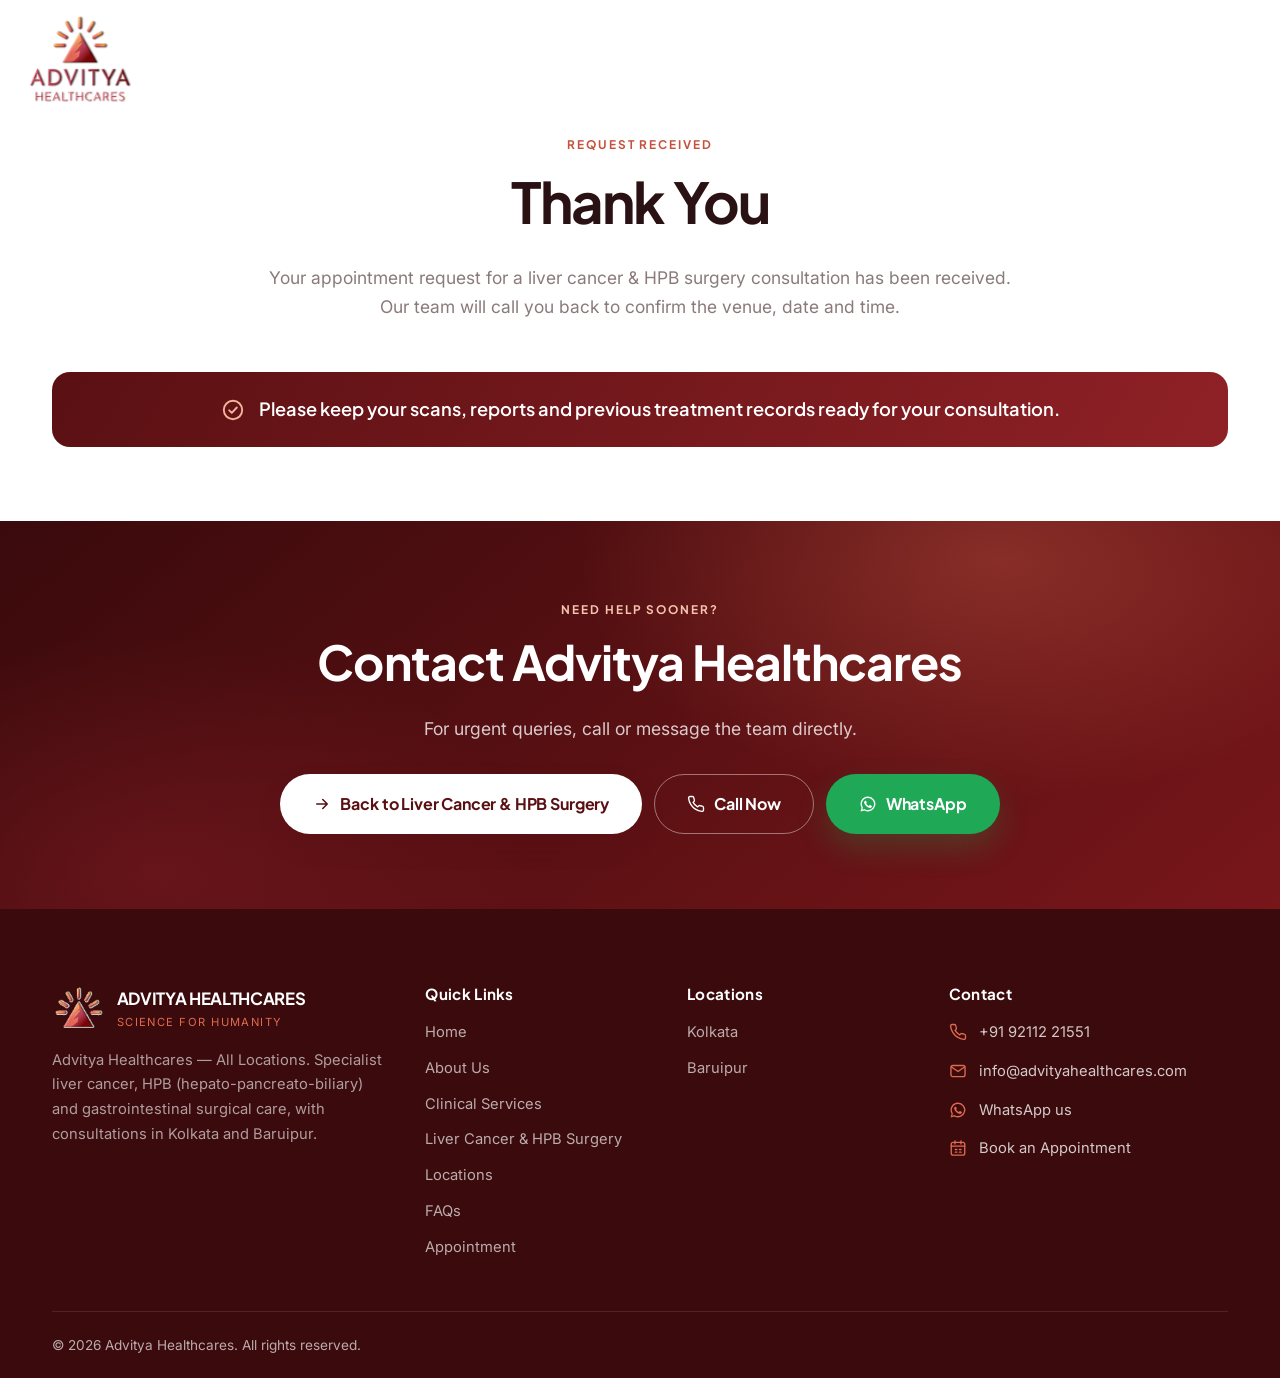
==== commit b4321b8b: "Add CRM appointment form, update logo, remove footer legal links" ====
--- a/thank-you.html
+++ b/thank-you.html
@@ -38,9 +38,8 @@
 
 <a class="sr-only" href="#main">Skip to main content</a>
 
-<a class="brandmark" id="brandmark" href="index.html" aria-label="Advitya Healthcares - Liver Cancer &amp; HPB Surgery">
-  <img src="images/advitya_logo_mark.png" alt="Advitya Healthcares logo" width="147" height="126">
-  <span class="brandmark__text"><b>Advitya Healthcares</b><small>Science for Humanity</small></span>
+<a class="sitelogo" href="index.html" aria-label="Advitya Healthcares - Liver Cancer &amp; HPB Surgery">
+  <img src="images/advitya_logo_nav.png" alt="Advitya Healthcares" width="234" height="200">
 </a>
 
 <div class="mtools" id="mtools">
@@ -184,11 +183,6 @@
 
     <div class="footer__bottom">
       <span>&copy; <span id="year">2026</span> Advitya Healthcares. All rights reserved.</span>
-      <nav class="footer__legal" aria-label="Legal">
-        <a href="https://www.advityahealthcares.com/">Privacy Policy</a>
-        <a href="https://www.advityahealthcares.com/">Terms &amp; Conditions</a>
-        <a href="https://www.advityahealthcares.com/">Medical Disclaimer</a>
-      </nav>
     </div>
   </div>
 </footer>
--- a/css/style.css
+++ b/css/style.css
@@ -248,7 +248,7 @@
 .about-band .wrap{max-width:1700px}
 .about-band__grid{display:grid;grid-template-columns:minmax(0,1fr) 546px;gap:46px;align-items:start}
 .about h2{font-family:var(--font-head);font-size:clamp(1.6rem,2.4vw,2.1rem);font-weight:400;color:var(--ink);margin:0 0 24px;letter-spacing:-.01em}
-.about h2 em{font-style:italic;font-weight:800}
+.about h2 em{font-style:normal;font-weight:800}
 .about p{color:var(--body);font-size:1rem;line-height:1.72;max-width:74ch}
 .about a.inline{color:var(--blue-600);text-decoration:underline;text-underline-offset:3px;text-decoration-thickness:1px}
 .about__more{max-height:0;overflow:hidden;transition:max-height .4s ease}
@@ -748,6 +748,28 @@
   font-family:var(--font-head);font-weight:700;font-size:.98rem;color:var(--blue-600);
 }
 .modal__back:hover{text-decoration:underline;text-underline-offset:3px}
+/* appointment form inside the modal */
+.modal__card--form{max-width:560px;max-height:calc(100vh - 44px);max-height:calc(100dvh - 44px);overflow-y:auto;overscroll-behavior:contain}
+.modal__card--form .modal__sub{margin-bottom:18px}
+.appt-form__row{display:grid;grid-template-columns:1fr 1fr;gap:12px}
+.appt-field{margin-bottom:14px;min-width:0}
+.appt-field label{display:block;margin:0 0 6px;font-family:var(--font-head);font-size:.86rem;font-weight:700;color:var(--ink)}
+.appt-field input,.appt-field select,.appt-field textarea{
+  width:100%;border:1px solid #E5D2D0;border-radius:8px;background:#fff;padding:12px 13px;
+  font:inherit;font-size:.98rem;color:var(--ink);outline:none;transition:border-color .2s,box-shadow .2s;
+}
+.appt-field textarea{resize:vertical;min-height:84px}
+.appt-field input:focus,.appt-field select:focus,.appt-field textarea:focus{border-color:var(--blue-500);box-shadow:0 0 0 4px rgba(194,74,68,.14)}
+.appt-field [aria-invalid="true"],.appt-consent [aria-invalid="true"]{border-color:#B24A4A}
+.appt-consent{display:flex;gap:10px;align-items:flex-start;flex-wrap:wrap;font-size:.86rem;line-height:1.5;color:var(--body);cursor:pointer}
+.appt-consent input{width:18px;height:18px;margin:2px 0 0;flex:none;accent-color:#9E2430}
+.appt-consent span{flex:1;min-width:0}
+.appt-err{margin:6px 0 0;font-size:.82rem;color:#B24A4A;flex-basis:100%}
+.modal__card--form .modal__go{margin-top:18px}
+.modal__go:disabled{opacity:.7;cursor:progress;transform:none}
+@media (max-width:520px){
+  .appt-form__row{grid-template-columns:1fr;gap:0}
+}
 /* html is the scrolling element now that it carries overflow-x, so the lock
    has to be applied there as well - body-only would no longer hold. */
 body.modal-open{overflow:hidden}
@@ -764,7 +786,7 @@
   font-family:var(--font-head);font-weight:400;font-size:clamp(1.6rem,2.6vw,2.15rem);
   color:#6B5758;margin:0;letter-spacing:-.01em;
 }
-.tl-head h2 em{font-style:italic;font-weight:800;color:var(--ink)}
+.tl-head h2 em{font-style:normal;font-weight:800;color:var(--ink)}
 .tl-nav{display:flex;gap:10px;flex:none}
 .tl-nav button{
   width:44px;height:44px;border-radius:50%;border:1px solid #E0CDCB;background:#fff;cursor:pointer;
@@ -982,37 +1004,14 @@
 #locations{padding-bottom:clamp(34px,4vw,58px)}
 
 
-/* ---------- 30. Fixed brand mark ---------- */
-.brandmark{
-  position:fixed;top:clamp(12px,1.6vw,18px);left:clamp(12px,2.4vw,30px);z-index:960;
-  display:inline-flex;align-items:center;gap:12px;
-  background:rgba(255,255,255,.96);border:1px solid rgba(158,36,48,.24);
-  border-radius:14px;padding:9px 18px 9px 12px;
-  /* even ambient ring first, then the directional lift — without the ring the
-     right edge had no shadow behind it and the faint border read as missing */
-  box-shadow:0 0 0 1px rgba(158,36,48,.05),0 6px 18px rgba(58,10,12,.12),0 10px 26px rgba(58,10,12,.14);
-  -webkit-backdrop-filter:saturate(180%) blur(10px);backdrop-filter:saturate(180%) blur(10px);
-  transition:padding .28s cubic-bezier(.2,.7,.3,1),box-shadow .28s,transform .28s;
-}
-.brandmark:hover{transform:translateY(-1px);box-shadow:0 0 0 1px rgba(158,36,48,.07),0 8px 22px rgba(58,10,12,.14),0 14px 32px rgba(58,10,12,.18)}
-.brandmark img{height:clamp(32px,4.4vw,44px);width:auto;object-fit:contain;display:block;flex:none;transition:height .28s cubic-bezier(.2,.7,.3,1)}
-.brandmark__text{display:flex;flex-direction:column;line-height:1.15;transition:opacity .22s,max-width .3s}
-.brandmark__text b{font-family:var(--font-head);font-weight:800;font-size:.98rem;color:var(--navy-800);letter-spacing:-.02em}
-.brandmark__text small{font-size:.62rem;font-weight:700;letter-spacing:.14em;text-transform:uppercase;color:var(--teal-600)}
-.brandmark.is-compact{padding:8px 12px}
-.brandmark.is-compact img{height:38px}
-.brandmark.is-compact .brandmark__text{opacity:0;max-width:0;overflow:hidden}
+/* ---------- 30. Fixed site logo ---------- */
+.sitelogo{
+  position:fixed;top:clamp(10px,1.4vw,16px);left:clamp(12px,2.4vw,30px);z-index:960;
+  display:block;
+}
+.sitelogo img{height:clamp(62px,7vw,86px);width:auto;display:block}
 @media (max-width:760px){
-  /* the wordmark inside the PNG renders ~7.6px tall at this size, so the
-     crisp HTML text stays visible on mobile (matching the HPB header) */
-  .brandmark{padding:8px 14px 8px 10px;border-radius:12px;gap:9px}
-  .brandmark img{height:36px}
-  .brandmark__text{display:flex}
-  .brandmark__text b{font-size:clamp(.78rem,3.4vw,.92rem)}
-  .brandmark__text small{font-size:clamp(.5rem,2.1vw,.58rem);letter-spacing:.12em}
-}
-@media (max-width:340px){
-  .brandmark__text small{display:none}
+  .sitelogo img{height:56px}
 }
 
 
@@ -1220,9 +1219,6 @@
 /* ---------- 34c. Mobile and tablet only ---------- */
 @media (max-width:900px){
   .burger{display:flex}
-  .brandmark{max-width:calc(100% - 84px)}   /* logo stays clear of the hamburger */
-  .brandmark__text{min-width:0}
-  .brandmark__text b,.brandmark__text small{overflow:hidden;text-overflow:ellipsis;white-space:nowrap}
 }
 
 /* ---------- 34d. Short viewports: fit all rows, never slice one ---------- */
@@ -1347,16 +1343,6 @@
 
 /* helper text under each location was 3.7:1 on white - lift to AA */
 .radio span small{color:var(--body)}
-
-/* ---------- brand mark sits on light ground now ----------
-   On the light hero a .14 border plus a purely downward shadow left the right
-   edge with nothing behind it, so the outline read as missing on that side.
-   Slightly stronger border + an even ambient ring fixes it on all four sides. */
-.brandmark{
-  background:rgba(255,255,255,.96);
-  border-color:rgba(158,36,48,.26);
-  box-shadow:0 0 0 1px rgba(158,36,48,.05),0 4px 14px rgba(58,10,12,.10),0 8px 22px rgba(58,10,12,.10);
-}
 
 /* ---------- mobile: keep the glow contained and the ground calm ---------- */
 @media (max-width:760px){
